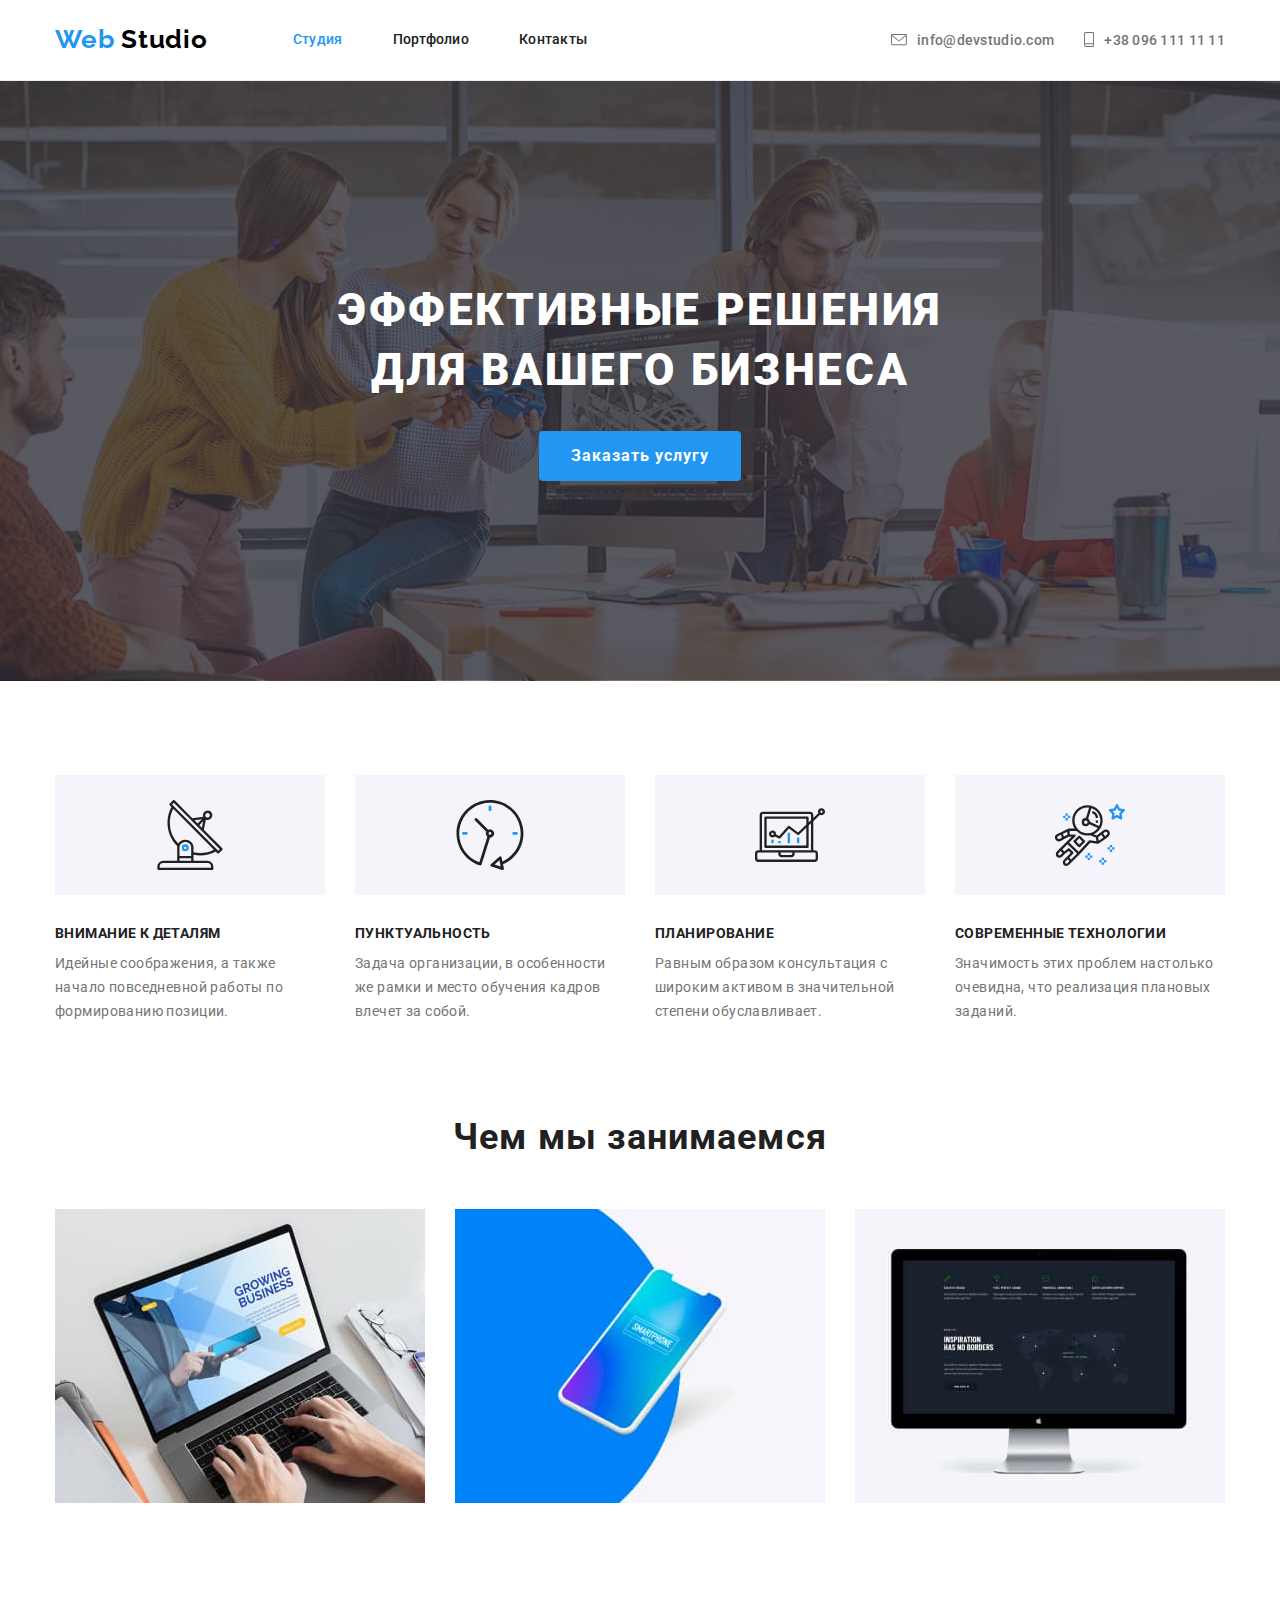
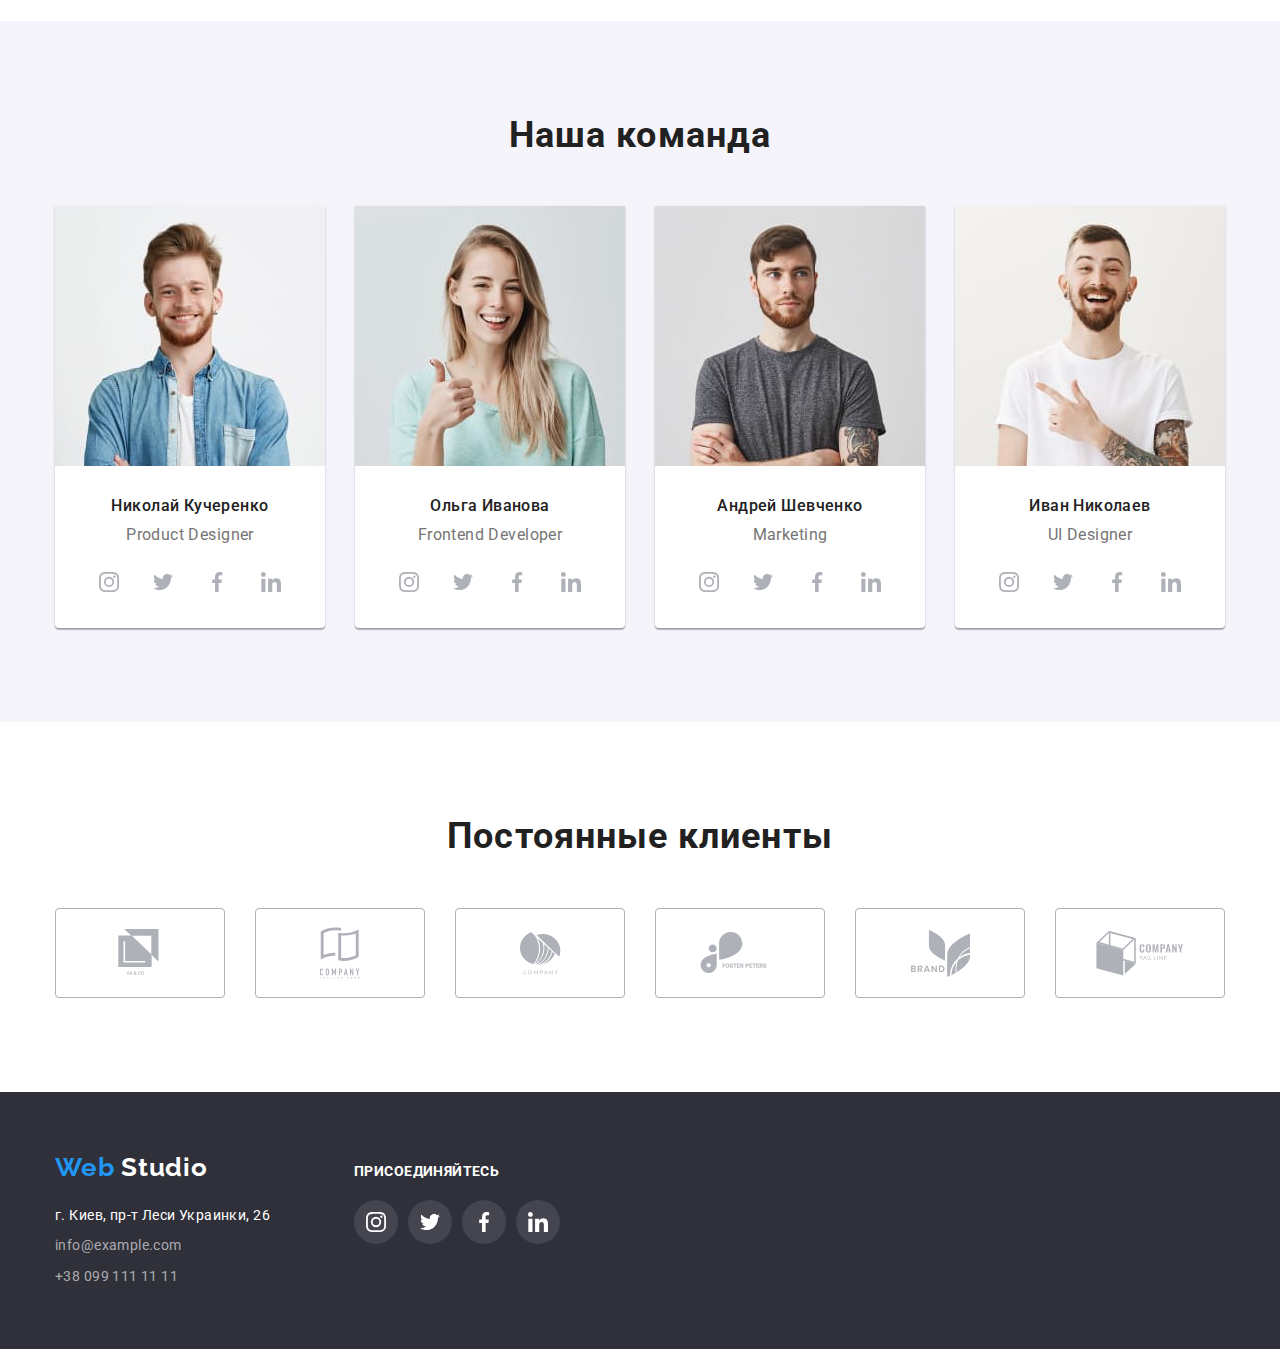
==== index.html @ 5c7bdcd7 "update files" ====
<!DOCTYPE html>
<html lang="ru">
  <head>
    <meta charset="UTF-8" />
    <meta name="viewport" content="width=device-width, initial-scale=1.0" />
    <title>Web Studio</title>
    <link
      href="https://fonts.googleapis.com/css2?family=Raleway:wght@700&family=Roboto:wght@400;500;700&display=swap"
      rel="stylesheet"
    />
    <link
      rel="stylesheet"
      href="https://cdnjs.cloudflare.com/ajax/libs/modern-normalize/0.6.0/modern-normalize.min.css"
    />
    <link rel="stylesheet" href="./css/styles.css" />
  </head>
  <body>
    <!-- Header -->

    <header class="page-header">
      <div class="container main-nav">
        <nav class="main-nav">
          <a href="./index.html" lang="en" class="logo"
            >Web <span class="primary-color">Studio</span></a
          >
          <ul class="site-nav list">
            <li class="item">
              <a href="./index.html" class="link current">Студия</a>
            </li>
            <li class="item">
              <a href="./portfolio.html" class="link">Портфолио</a>
            </li>
            <li class="item"><a href="" class="link">Контакты</a></li>
          </ul>
        </nav>

        <!-- Auth-nav -->

        <ul class="auth-nav list">
          <li class="item">
            <a class="link" href="mailto:info@devstudio.com" lang="en"
              ><span>
                <svg class="link-icon" width="16" height="12">
                  <use
                    href="./images/sprite.svg#header_email"
                  ></use></svg></span
              >info@devstudio.com</a
            >
          </li>
          <li class="item">
            <a class="link" href="tel:+380961111111"
              ><span>
                <svg class="link-icon" width="10" height="15">
                  <use href="./images/sprite.svg#header_tel"></use></svg></span
              >+38 096 111 11 11</a
            >
          </li>
        </ul>
      </div>
    </header>

    <main class="page-main">
      <!-- Hero -->

      <section class="section-hero">
        <div class="container-hero">
          <h1 class="hero-title">
            Эффективные решения<br />для вашего бизнеса
          </h1>
          <button class="button primary">Заказать услугу</button>
        </div>
      </section>

      <!-- Feature -->

      <section class="section">
        <div class="container">
          <h2 class="visually-hidden">Особенности</h2>
          <ul class="feature-list list">
            <li class="item">
              <div class="icon-wrap">
                <svg class="icon" width="70" height="70">
                  <use href="./images/sprite.svg#feature_antenna"></use>
                </svg>
              </div>
              <h3 class="title">Внимание к деталям</h3>
              <p class="text">
                Идейные соображения, а также начало повседневной работы по
                формированию позиции.
              </p>
            </li>
            <li class="item">
              <div class="icon-wrap">
                <svg class="icon" width="70" height="70">
                  <use href="./images/sprite.svg#feature_clock"></use>
                </svg>
              </div>
              <h3 class="title">Пунктуальность</h3>
              <p class="text">
                Задача организации, в особенности же рамки и место обучения
                кадров влечет за собой.
              </p>
            </li>
            <li class="item">
              <div class="icon-wrap">
                <svg class="icon" width="70" height="70">
                  <use href="./images/sprite.svg#feature_diagram"></use>
                </svg>
              </div>
              <h3 class="title">Планирование</h3>
              <p class="text">
                Равным образом консультация с широким активом в значительной
                степени обуславливает.
              </p>
            </li>
            <li class="item">
              <div class="icon-wrap">
                <svg class="icon" width="70" height="70">
                  <use href="./images/sprite.svg#feature_astronaut"></use>
                </svg>
              </div>
              <h3 class="title">Современные технологии</h3>
              <p class="text">
                Значимость этих проблем настолько очевидна, что реализация
                плановых заданий.
              </p>
            </li>
          </ul>
        </div>
      </section>

      <!-- Exemples -->

      <section class="section padding-top-none">
        <div class="container">
          <h2 class="section-title">Чем мы занимаемся</h2>
          <ul class="exemples-list list">
            <li class="item">
              <img
                src="./images/index/img-exemples_01.jpg"
                alt="десктоп"
                width="370"
                height="294"
              />
              <b class="title">Десктопные приложения</b>
            </li>
            <li class="item">
              <img
                src="./images/index/img-exemples_02.jpg"
                alt="мобильный"
                width="370"
                height="294"
              />
              <b class="title">Мобильные приложения</b>
            </li>
            <li class="item">
              <img
                src="./images/index/img-exemples_03.jpg"
                alt="компьютер"
                width="370"
                height="294"
              />
              <b class="title">Дизайнерские решения</b>
            </li>
          </ul>
        </div>
      </section>

      <!-- Team -->

      <section class="section">
        <div class="container">
          <h2 class="section-title">Наша команда</h2>
          <ul class="team-list list">
            <li class="item">
              <img
                class="team-photo"
                src="./images/index/photo-team_product-designer.jpg"
                alt="продукт дизайнер"
                width="270"
                height="260"
              />
              <h3 class="title">Николай Кучеренко</h3>
              <p lang="en" class="text">Product Designer</p>
              <ul class="team-social list">
                <li class="item">
                  <a class="button" href="" aria-label="иконка инстаграм">
                    <svg class="button-icon" wigth="20" height="20">
                      <use href="./images/sprite.svg#team_instagram"></use>
                    </svg>
                  </a>
                </li>
                <li class="item">
                  <a class="button" href="" aria-label="иконка твиттер"
                    ><svg class="button-icon" wigth="20" height="20">
                      <use href="./images/sprite.svg#team_twitter"></use>
                    </svg>
                  </a>
                </li>
                <li class="item">
                  <a class="button" href="" aria-label="иконка фейсбук"
                    ><svg class="button-icon" wigth="20" height="20">
                      <use href="./images/sprite.svg#team_facebook"></use>
                    </svg>
                  </a>
                </li>
                <li class="item">
                  <a class="button" href="" aria-label="иконка линкедин"
                    ><svg class="button-icon" wigth="20" height="20">
                      <use href="./images/sprite.svg#team_linkedin"></use>
                    </svg>
                  </a>
                </li>
              </ul>
            </li>
            <li class="item">
              <img
                class="team-photo"
                src="./images/index/photo-team_frontend-dev.jpg"
                alt="фронтэнд разработчик"
                width="270"
                height="260"
              />
              <h3 class="title">Ольга Иванова</h3>
              <p lang="en" class="text">Frontend Developer</p>
              <ul class="team-social list">
                <li class="item">
                  <a class="button" href="" aria-label="иконка инстаграм">
                    <svg class="button-icon" wigth="20" height="20">
                      <use href="./images/sprite.svg#team_instagram"></use>
                    </svg>
                  </a>
                </li>
                <li class="item">
                  <a class="button" href="" aria-label="иконка твиттер"
                    ><svg class="button-icon" wigth="20" height="20">
                      <use href="./images/sprite.svg#team_twitter"></use>
                    </svg>
                  </a>
                </li>
                <li class="item">
                  <a class="button" href="" aria-label="иконка фейсбук"
                    ><svg class="button-icon" wigth="20" height="20">
                      <use href="./images/sprite.svg#team_facebook"></use>
                    </svg>
                  </a>
                </li>
                <li class="item">
                  <a class="button" href="" aria-label="иконка линкедин"
                    ><svg class="button-icon" wigth="20" height="20">
                      <use href="./images/sprite.svg#team_linkedin"></use>
                    </svg>
                  </a>
                </li>
              </ul>
            </li>
            <li class="item">
              <img
                class="team-photo"
                src="./images/index/photo-team_marketing.jpg"
                alt="маркетолог"
                width="270"
                height="260"
              />
              <h3 class="title">Андрей Шевченко</h3>
              <p lang="en" class="text">Marketing</p>
              <ul class="team-social list">
                <li class="item">
                  <a class="button" href="" aria-label="иконка инстаграм">
                    <svg class="button-icon" wigth="20" height="20">
                      <use href="./images/sprite.svg#team_instagram"></use>
                    </svg>
                  </a>
                </li>
                <li class="item">
                  <a class="button" href="" aria-label="иконка твиттер"
                    ><svg class="button-icon" wigth="20" height="20">
                      <use href="./images/sprite.svg#team_twitter"></use>
                    </svg>
                  </a>
                </li>
                <li class="item">
                  <a class="button" href="" aria-label="иконка фейсбук"
                    ><svg class="button-icon" wigth="20" height="20">
                      <use href="./images/sprite.svg#team_facebook"></use>
                    </svg>
                  </a>
                </li>
                <li class="item">
                  <a class="button" href="" aria-label="иконка линкедин"
                    ><svg class="button-icon" wigth="20" height="20">
                      <use href="./images/sprite.svg#team_linkedin"></use>
                    </svg>
                  </a>
                </li>
              </ul>
            </li>
            <li class="item">
              <img
                class="team-photo"
                src="./images/index/photo-team_ui-designer.jpg"
                alt="юи дизайнер"
                width="270"
                height="260"
              />
              <h3 class="title">Иван Николаев</h3>
              <p lang="en" class="text">UI Designer</p>
              <ul class="team-social list">
                <li class="item">
                  <a class="button" href="" aria-label="иконка инстаграм">
                    <svg class="button-icon" wigth="20" height="20">
                      <use href="./images/sprite.svg#team_instagram"></use>
                    </svg>
                  </a>
                </li>
                <li class="item">
                  <a class="button" href="" aria-label="иконка твиттер"
                    ><svg class="button-icon" wigth="20" height="20">
                      <use href="./images/sprite.svg#team_twitter"></use>
                    </svg>
                  </a>
                </li>
                <li class="item">
                  <a class="button" href="" aria-label="иконка фейсбук"
                    ><svg class="button-icon" wigth="20" height="20">
                      <use href="./images/sprite.svg#team_facebook"></use>
                    </svg>
                  </a>
                </li>
                <li class="item">
                  <a class="button" href="" aria-label="иконка линкедин"
                    ><svg class="button-icon" wigth="20" height="20">
                      <use href="./images/sprite.svg#team_linkedin"></use>
                    </svg>
                  </a>
                </li>
              </ul>
            </li>
          </ul>
        </div>
      </section>

      <!-- Clients -->

      <section class="section">
        <div class="container">
          <h2 class="section-title">Постоянные клиенты</h2>
          <ul class="clients-list list">
            <li class="item">
              <a class="button" href="">
                <svg class="button-icon" width="45" height="49">
                  <use href="./images/sprite.svg#logo-client_01"></use>
                </svg>
              </a>
            </li>
            <li class="item">
              <a class="button" href=""
                ><svg class="button-icon" width="40" height="52">
                  <use href="./images/sprite.svg#logo-client_02"></use>
                </svg>
              </a>
            </li>
            <li class="item">
              <a class="button" href=""
                ><svg class="button-icon" width="41" height="43">
                  <use href="./images/sprite.svg#logo-client_03"></use>
                </svg>
              </a>
            </li>
            <li class="item">
              <a class="button" href=""
                ><svg class="button-icon" width="80" height="42">
                  <use href="./images/sprite.svg#logo-client_04"></use>
                </svg>
              </a>
            </li>
            <li class="item">
              <a class="button" href=""
                ><svg class="button-icon" width="59" height="47">
                  <use href="./images/sprite.svg#logo-client_05"></use>
                </svg>
              </a>
            </li>
            <li class="item">
              <a class="button" href=""
                ><svg class="button-icon" width="88" height="45">
                  <use href="./images/sprite.svg#logo-client_06"></use>
                </svg>
              </a>
            </li>
          </ul>
        </div>
      </section>
    </main>

    <!-- Footer -->

    <footer class="page-footer">
      <div class="container">
        <div class="contacts">
          <a href="./index.html" lang="en" class="logo"
            >Web <span class="secondary-color">Studio</span></a
          >
          <address>
            <ul class="footer-list list">
              <li class="item">
                <a class="link" href="https://goo.gl/maps/2AdMaQLh5SNtWvxw7">
                  <span class="google-map">
                    г. Киев, пр-т Леси Украинки, 26</span
                  >
                </a>
              </li>
              <li class="item">
                <a class="link" href="mailto:info@example.com">
                  <span class="contacts-text">info@example.com</span>
                </a>
              </li>
              <li class="item">
                <a class="link" href="tel:+380991111111">
                  <span class="contacts-text">+38 099 111 11 11</span>
                </a>
              </li>
            </ul>
          </address>
        </div>

        <div class="join-wrap">
          <b class="sub-title">Присоединяйтесь</b>
          <ul class="join-set list">
            <li class="item">
              <a class="button" href="" aria-label="инстаграм">
                <svg class="button-icon" width="20" height="20">
                  <use href="./images/sprite.svg#footer_instagram"></use>
                </svg>
              </a>
            </li>
            <li class="item">
              <a class="button" href="" aria-label="твиттер">
                <svg class="button-icon" width="20" height="20">
                  <use href="./images/sprite.svg#footer_twitter"></use>
                </svg>
              </a>
            </li>
            <li class="item">
              <a class="button" href="" aria-label="фейсбук">
                <svg class="button-icon" width="20" height="20">
                  <use href="./images/sprite.svg#footer_facebook"></use>
                </svg>
              </a>
            </li>
            <li class="item">
              <a class="button" href="" aria-label="линкедин">
                <svg class="button-icon" width="20" height="20">
                  <use href="./images/sprite.svg#footer_linkedin"></use>
                </svg>
              </a>
            </li>
          </ul>
        </div>
      </div>
    </footer>
  </body>
</html>
---- css/styles.css ----
/* roboto-900 - latin_cyrillic */
@font-face {
  font-family: "Roboto";
  font-style: normal;
  font-weight: 900;
  font-display: swap;
  src: local("Roboto Black"), local("Roboto-Black"),
    url("../fonts/roboto-v20-latin_cyrillic-900.woff2") format("woff2"),
    /* Chrome 26+, Opera 23+, Firefox 39+ */
      url("../fonts/roboto-v20-latin_cyrillic-900.woff") format("woff"); /* Chrome 6+, Firefox 3.6+, IE 9+, Safari 5.1+ */
}

html {
  box-sizing: border-box;
}

*,
*::before,
*::after {
  box-sizing: inherit;
}

:root {
  --primary-font: "Roboto", sans-serif;
  --secondery-font: "Raleway", sans-serif;
  --primary-text-color: #757575;
  --secondary-text-color: #212121;
  --accent-color: #2196f3;
  --primary-white-color: #ffffff;
  --secondary-white-color: #f5f4fa;
}

/* logo #2196F3 #000000 */
/* цвет основного текста #757575 */
/* Вторичный цвет текста #212121 */
/* Акцент #2196F3 */
/* Должности rgba(255, 255, 255, 0.6) */

body {
  font-family: var(--primary-font);
  font-style: normal;
  font-weight: 400;
  font-size: 14px;
  line-height: 1.72;
  letter-spacing: 0.03em;
  color: var(--primary-text-color);
  background-color: #ffffff;
}

.visually-hidden {
  position: absolute;
  width: 1px;
  height: 1px;
  margin: -1px;
  border: 0;
  padding: 0;
  clip: rect(0 0 0 0);
  overflow: hidden;
}

.container {
  padding-left: 15px;
  padding-right: 15px;
  margin-left: auto;
  margin-right: auto;
  width: 1200px;
}

/* Section  */

.section {
  padding-top: 94px;
  padding-bottom: 94px;
}

.padding-top-none {
  padding-top: 0;
}

.section-title {
  margin-top: 0;
  margin-bottom: 50px;
  font-size: 36px;
  line-height: 1.16;
  letter-spacing: 0.03em;
  text-align: center;
  color: var(--secondary-text-color);
}

.list {
  padding: 0;
  margin: 0;
  list-style: none;
}

img {
  display: block;
  min-width: 100%;
  height: auto;
}

/* Button */

.button {
  cursor: pointer;
  padding: 0;
  border: none;
}

.button.primary {
  color: var(--primary-white-color);
  background-color: var(--accent-color);
}

.button.filter {
  display: block;
  padding-top: 6px;
  padding-right: 22px;
  padding-bottom: 6px;
  padding-left: 22px;

  font-weight: 500;
  font-size: 16px;
  line-height: 1.625;
  letter-spacing: 0.03em;
  border: 0;
  border-radius: 4px;
  color: var(--secondary-text-color);
  background-color: var(--secondary-white-color);
}

.button.filter:hover,
.button.filter:focus {
  color: var(--primary-white-color);
  background-color: var(--accent-color);
  box-shadow: 0px 2px 2px rgba(0, 0, 0, 0.12), 0px 1px 2px rgba(0, 0, 0, 0.08),
    0px 3px 1px rgba(0, 0, 0, 0.1);
}

/* Header */

.page-header {
  border-bottom: 1px solid #ececec;
}

/* Main nav */

.container.main-nav {
  display: flex;
  align-items: center;
}

/* Main nav */

.main-nav {
  display: flex;
  align-items: center;
}

/* Logo */
.logo {
  font-family: var(--secondery-font);
  color: var(--accent-color);
  font-weight: bold;
  font-size: 26px;
  line-height: 1.2;
  letter-spacing: 0.03em;
  text-decoration: none;
}

.logo .primary-color {
  color: #000000;
}

/* Site nav */

.site-nav {
  display: flex;
  margin-left: 85px;
}

.site-nav .item:not(:last-child) {
  margin-right: 50px;
}

.site-nav .link {
  display: block;
  padding-top: 32px;
  padding-bottom: 32px;

  color: var(--secondary-text-color);
  font-weight: 500;
  font-size: 14px;
  line-height: 1.14;
  letter-spacing: 0.02em;
  text-decoration: none;
}

.site-nav .link:hover,
.site-nav .link:focus {
  color: var(--accent-color);
}

.site-nav .link.current {
  color: var(--accent-color);
}

/* Auth-nav */

.auth-nav {
  display: flex;
  margin-left: auto;
}

.auth-nav .item + .item {
  margin-left: 30px;
}

.auth-nav .link {
  display: flex;
  align-items: center;
  font-weight: 500;
  font-size: 14px;
  line-height: 1.143;
  letter-spacing: 0.02em;
  color: var(--primary-text-color);
  text-decoration: none;
}

.auth-nav .link:hover,
.auth-nav .link:focus {
  color: var(--accent-color);
  --color4: var(--accent-color);
}

.auth-nav .link-icon {
  display: block;
  margin-right: 10px;
}

.auth-nav .item:nth-child(1) .link-icon {
  width: 16px;
  height: 12px;
}

/* Page main */

.page-main > .section:nth-last-child(2) {
  background-color: var(--secondary-white-color);
}

/* Hero */

.section-hero {
  text-align: center;
  background-color: var(--primary-text-color);
}

.container-hero {
  padding-top: 200px;
  padding-bottom: 200px;
  margin-left: auto;
  margin-right: auto;
  max-width: 1600px;
  background-image: linear-gradient(
      to right,
      rgba(47, 48, 58, 0.8),
      rgba(47, 48, 58, 0.8)
    ),
    url("../images/index/img-hero-01.jpg");
  background-size: cover;
  background-position: center;
}

.hero-title {
  margin-top: 0;
  margin-bottom: 30px;
  font-weight: 900;
  font-size: 44px;
  line-height: 1.36;
  letter-spacing: 0.06em;
  text-transform: uppercase;
  color: var(--primary-white-color);
}

.container-hero > .button {
  font-weight: 700;
  font-size: 16px;
  line-height: 1.87;
  letter-spacing: 0.06em;
  padding: 10px 32px;
  border: none;
  border-radius: 4px;
}

/* Feature */

.feature-list {
  display: flex;
}

.feature-list .item {
  width: 270px;
}

.feature-list .item:not(:last-child) {
  margin-right: 30px;
}

.feature-list .icon-wrap {
  display: flex;
  justify-content: center;
  align-items: center;
  width: 270px;
  height: 120px;
  margin-bottom: 30px;
  background-color: var(--secondary-white-color);
}

/* .feature-list > .item::before {
  display: block;
  content: "";
  height: 120px;
  margin-bottom: 30px;
  border-radius: 4px;
  background-color: var(--secondary-white-color);
  background-repeat: no-repeat;
  background-position: center;
}

.feature-list > .item:nth-child(1)::before {
  background-image: url("../images/index/icon-feature_antenna.svg");
}

.feature-list > .item:nth-child(2)::before {
  background-image: url("../images/index/icon-feature_clock.svg");
}

.feature-list > .item:nth-child(3)::before {
  background-image: url("../images/index/icon-feature_diagram.svg");
}

.feature-list > .item:nth-child(4)::before {
  background-image: url("../images/index/icon-feature_astronaut.svg");
} */

.feature-list .title {
  margin-top: 0;
  margin-bottom: 10px;
  font-size: 14px;
  line-height: 1.143;
  text-transform: uppercase;
  color: var(--secondary-text-color);
}

.feature-list .text {
  margin-top: 0;
  margin-bottom: 0;
}

/* Exemples */

.exemples-list {
  display: flex;
}

.exemples-list .item:not(:last-child) {
  margin-right: 30px;
}

.exemples-list .title {
  font-weight: 700;
  line-height: 1.14;
  text-align: center;
  text-transform: uppercase;
  color: var(--primary-white-color);
}

/* Team */

.team-list {
  display: flex;
}

.team-list > .item {
  padding-bottom: 24px;
  border-radius: 0 0 4px 4px;
  background-color: #fff;
  box-shadow: 0px 2px 1px rgba(0, 0, 0, 0.2), 0px 1px 1px rgba(0, 0, 0, 0.14),
    0px 1px 3px rgba(0, 0, 0, 0.12);
}
.team-list > .item:not(:last-child) {
  margin-right: 30px;
}

.team-photo {
  margin-bottom: 30px;
}

.team-list .title {
  margin-top: 0;
  margin-bottom: 10px;
  font-weight: 500;
  font-size: 16px;
  line-height: 1.19;
  text-align: center;
  color: var(--secondary-text-color);
}

.team-list .text {
  margin-top: 0;
  margin-bottom: 16px;
  font-size: 16px;
  line-height: 1.19;
  text-align: center;
}

.team-list .team-social {
  display: flex;
  justify-content: center;
}

.team-social > .item:not(:last-child) {
  margin-right: 10px;
}

.team-social .button {
  display: flex;
  justify-content: center;
  align-items: center;
  width: 44px;
  height: 44px;
  border-radius: 50%;
}

.team-social .button:hover,
.team-social .button:focus {
  background-color: var(--accent-color);
}

.team-social .button:hover,
.team-social .button:focus {
  --color5: var(--primary-white-color);
}

/* Clients */

.clients-list {
  display: flex;
}

.clients-list .item:not(:last-child) {
  margin-right: 30px;
}

.clients-list .button {
  display: flex;
  justify-content: center;
  align-items: center;
  width: 170px;
  height: 90px;
  border: 1px solid #afb1b8;
  border-radius: 4px;
}

.clients-list .button:hover,
.clients-list .button:focus {
  --color5: var(--accent-color);
  border-color: var(--accent-color);
}

/* Footer */

.page-footer {
  padding-top: 60px;
  padding-bottom: 60px;
  background-color: #2f303a;
}

.page-footer .container {
  display: flex;
  align-items: baseline;
}

.page-footer .contacts {
  margin-right: 84px;
}

.page-footer .logo {
  display: block;
  margin-bottom: 20px;
  line-height: 1.19;
  letter-spacing: 0.03em;
}

.logo .secondary-color {
  color: var(--primary-white-color);
}

.footer-list .item:not(:last-child) {
  margin-bottom: 7px;
}

.footer-list .link {
  text-decoration: none;
}

.footer-list .google-map {
  font-family: Roboto;
  font-style: normal;
  font-weight: normal;
  font-size: 14px;
  line-height: 1.71px;
  letter-spacing: 0.03em;
  color: var(--primary-white-color);
}

.footer-list .contacts-text {
  display: block;
  font-family: Roboto;
  font-style: normal;
  font-weight: normal;
  font-size: 14px;
  line-height: 1.71;
  letter-spacing: 0.03em;
  color: rgba(255, 255, 255, 0.6);
}

.join-wrap .sub-title {
  display: block;
  margin-bottom: 20px;
  font-size: 14px;
  line-height: 1.14;
  font-weight: 700;
  color: var(--primary-white-color);
  text-transform: uppercase;
}

.join-set {
  display: flex;
}

.join-set > .item:not(:last-child) {
  margin-right: 10px;
}

.join-set .button {
  display: flex;
  justify-content: center;
  align-items: center;
  width: 44px;
  height: 44px;
  border-radius: 50%;
  background-color: rgba(255, 255, 255, 0.1);
  background-repeat: no-repeat;
}

.join-set .button:hover,
.join-set .button:focus {
  background-color: var(--accent-color);
}

/* Filter */

.filter-list {
  display: flex;
  justify-content: center;
  margin-bottom: 50px;
}

.filter-list > .item + .item {
  margin-left: 8px;
}

/* Portfolio */

.portfolio-list {
  display: flex;
  flex-wrap: wrap;
}

.portfolio-list > .item {
  width: calc((100% - 60px) / 3);
  margin-right: 30px;
  margin-bottom: 30px;
  border: 1px solid #eeeeee;
  font-size: 0;
}

.portfolio-list > .item:hover,
.portfolio-list > .item:focus {
  box-shadow: 1px 4px 6px rgba(0, 0, 0, 0.16), 0px 4px 4px rgba(0, 0, 0, 0.06),
    0px 1px 1px rgba(0, 0, 0, 0.12);
}

.portfolio-list > .item:nth-child(3n) {
  margin-right: 0;
}

.portfolio-list > .item:nth-last-child(-n + 3) {
  margin-bottom: 0;
}

.portfolio-list .image {
  margin-top: -1px;
  margin-left: -1px;
  margin-bottom: 20px;
}

.portfolio-list .text-wrapper {
  padding-left: 24px;
  padding-right: 24px;
  margin-bottom: 20px;
}

.portfolio-list .title {
  margin-top: 0;
  margin-bottom: 4px;
  font-size: 18px;
  line-height: 2;
  letter-spacing: 0.06em;
  color: var(--secondary-text-color);
}

.portfolio-list .link {
  text-decoration: none;
}

.portfolio-list .text {
  margin-top: 0;
  margin-bottom: 0;
  font-size: 16px;
  line-height: 1.87;
  color: var(--primary-text-color);
}

.portfolio-list .hover-text {
  margin-top: 0;
  margin-bottom: 0;
  font-size: 18px;
  line-height: 1.56;
  color: var(--primary-white-color);
}
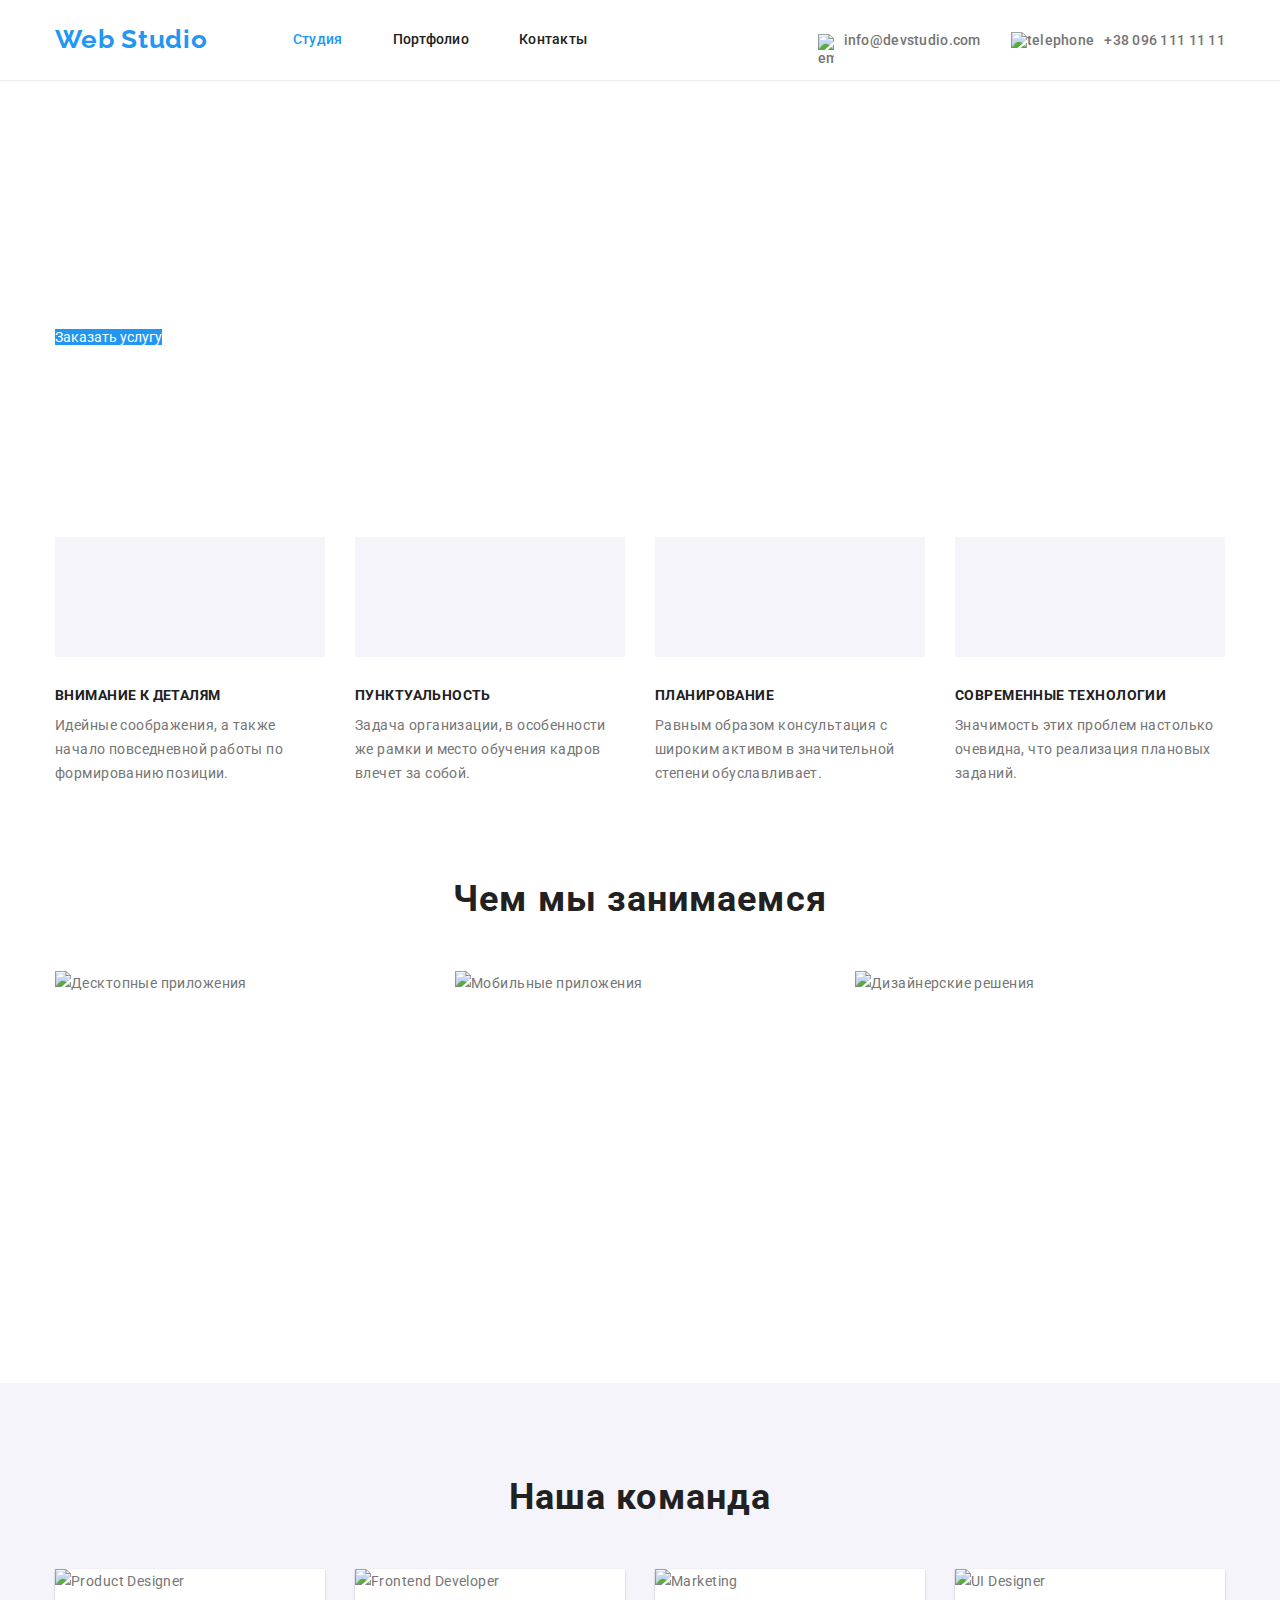
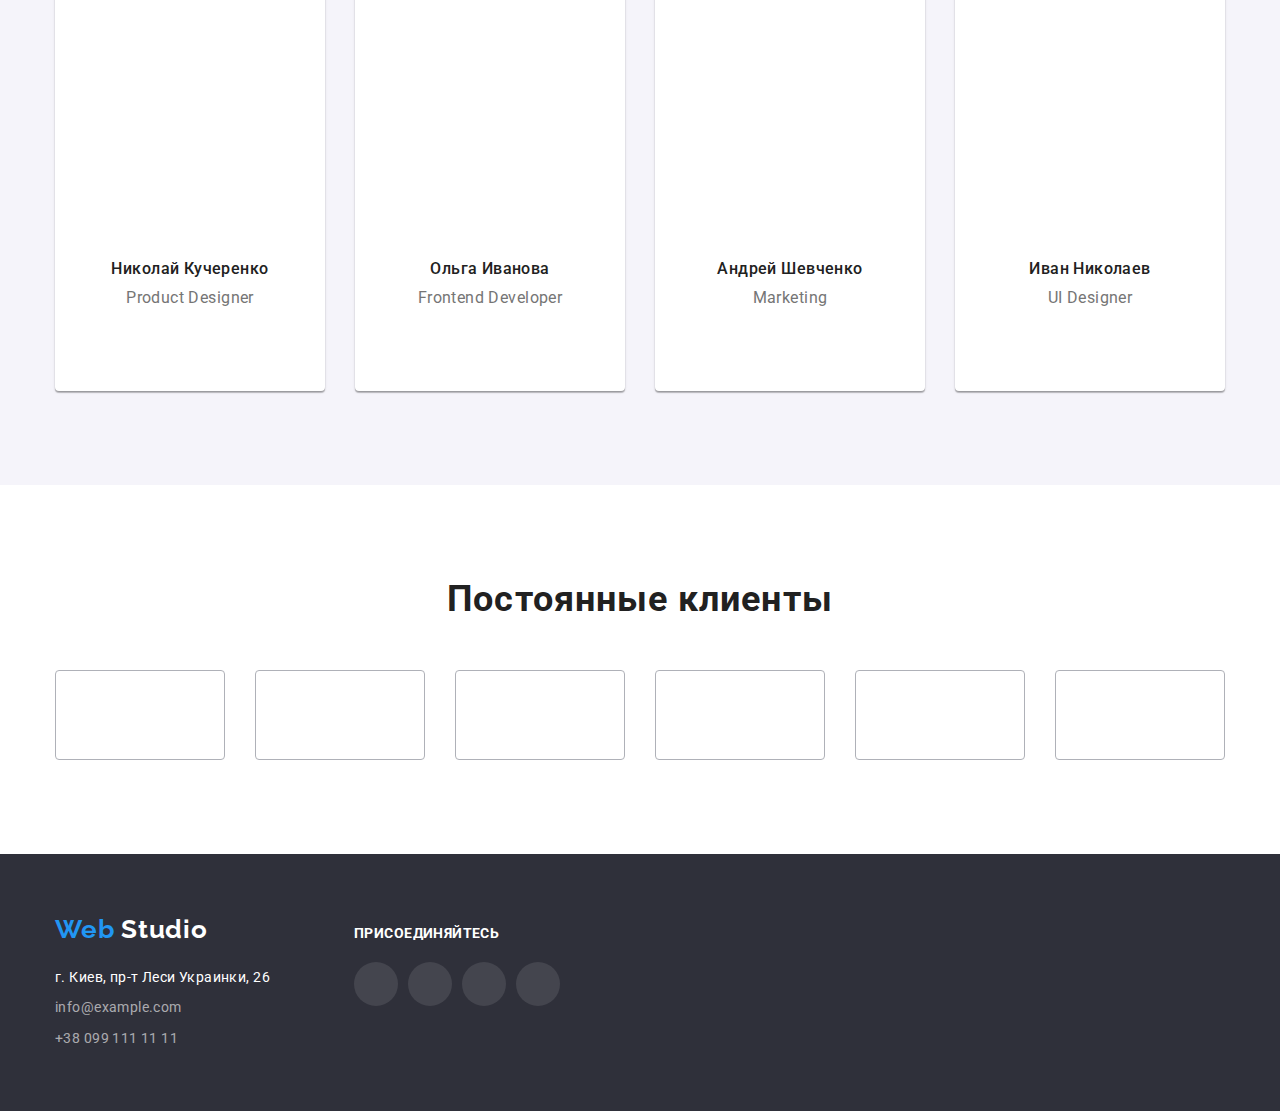
==== commit 6bea1101: "index.html, images names" ====
--- a/index.html
+++ b/index.html
@@ -3,7 +3,7 @@
   <head>
     <meta charset="UTF-8" />
     <meta name="viewport" content="width=device-width, initial-scale=1.0" />
-    <title>Web Studio</title>
+    <title>Web Studio 1.4</title>
     <link
       href="https://fonts.googleapis.com/css2?family=Raleway:wght@700&family=Roboto:wght@400;500;700&display=swap"
       rel="stylesheet"
@@ -15,72 +15,114 @@
     <link rel="stylesheet" href="./css/styles.css" />
   </head>
   <body>
-    <!-- Header -->
-
+    <!-- header-->
     <header class="page-header">
       <div class="container main-nav">
         <nav class="main-nav">
-          <a href="./index.html" lang="en" class="logo"
-            >Web <span class="primary-color">Studio</span></a
+          <!-- header-logo -->
+          <a
+            href="./index.html"
+            rel="noreferrer noopener"
+            lang="en"
+            class="logo"
           >
+            Web
+            <span class="color-primary">Studio</span>
+          </a>
+          <!-- nav-menu -->
           <ul class="site-nav list">
             <li class="item">
-              <a href="./index.html" class="link current">Студия</a>
-            </li>
-            <li class="item">
-              <a href="./portfolio.html" class="link">Портфолио</a>
-            </li>
-            <li class="item"><a href="" class="link">Контакты</a></li>
+              <a
+                href="./index.html"
+                rel="noreferrer noopener"
+                target="_blank"
+                class="link current"
+              >
+                Студия
+              </a>
+            </li>
+            <li class="item">
+              <a
+                href="./portfolio.html"
+                rel="noreferrer noopener"
+                target="_blank"
+                class="link"
+              >
+                Портфолио
+              </a>
+            </li>
+            <li class="item">
+              <a href="" rel="noreferrer noopener" target="_blank" class="link">
+                Контакты
+              </a>
+            </li>
           </ul>
         </nav>
-
-        <!-- Auth-nav -->
-
         <ul class="auth-nav list">
           <li class="item">
-            <a class="link" href="mailto:info@devstudio.com" lang="en"
-              ><span>
-                <svg class="link-icon" width="16" height="12">
-                  <use
-                    href="./images/sprite.svg#header_email"
-                  ></use></svg></span
-              >info@devstudio.com</a
+            <a
+              href="mailto:info@devstudio.com"
+              rel="noreferrer noopener"
+              target="_blank"
+              lang="en"
+              class="link"
             >
+              <span class="link-icon">
+                <img
+                  src="./images/header/header-contacts/email.svg"
+                  title="email"
+                  alt="email"
+                />
+              </span>
+              info@devstudio.com
+            </a>
           </li>
           <li class="item">
-            <a class="link" href="tel:+380961111111"
-              ><span>
-                <svg class="link-icon" width="10" height="15">
-                  <use href="./images/sprite.svg#header_tel"></use></svg></span
-              >+38 096 111 11 11</a
+            <a
+              href="tel:+380961111111"
+              rel="noreferrer noopener"
+              target="_blank"
+              class="link"
             >
+              <span class="link-icon">
+                <img
+                  src="./images/header/header-contacts/telephone.svg"
+                  alt="telephone"
+                />
+              </span>
+              +38 096 111 11 11
+            </a>
           </li>
         </ul>
       </div>
     </header>
-
+    <!-- sections-main -->
     <main class="page-main">
-      <!-- Hero -->
-
-      <section class="section-hero">
-        <div class="container-hero">
+      <!-- section-hero -->
+      <section class="section hero">
+        <div class="container">
           <h1 class="hero-title">
-            Эффективные решения<br />для вашего бизнеса
+            Эффективные решения
+            <br />
+            для вашего бизнеса
           </h1>
+          <!-- button-order -->
           <button class="button primary">Заказать услугу</button>
         </div>
       </section>
-
-      <!-- Feature -->
-
+      <!-- section-advantages -->
       <section class="section">
         <div class="container">
-          <h2 class="visually-hidden">Особенности</h2>
+          <h2 hidden>Наши преимущества</h2>
           <ul class="feature-list list">
             <li class="item">
               <div class="icon-wrap">
                 <svg class="icon" width="70" height="70">
-                  <use href="./images/sprite.svg#feature_antenna"></use>
+                  <use
+                    href="./images/sprite.svg#antenna-symbolising-attention-to-detail"
+                    title="Внимание к деталям"
+                    alt="Внимание к деталям"
+                  ></use>
                 </svg>
               </div>
               <h3 class="title">Внимание к деталям</h3>
@@ -92,7 +134,11 @@
             <li class="item">
               <div class="icon-wrap">
                 <svg class="icon" width="70" height="70">
-                  <use href="./images/sprite.svg#feature_clock"></use>
+                  <use
+                    href="./images/sprite.svg#clock-symbolising-punctuality"
+                    title="Пунктуальность"
+                    alt="Пунктуальность"
+                  ></use>
                 </svg>
               </div>
               <h3 class="title">Пунктуальность</h3>
@@ -104,7 +150,11 @@
             <li class="item">
               <div class="icon-wrap">
                 <svg class="icon" width="70" height="70">
-                  <use href="./images/sprite.svg#feature_diagram"></use>
+                  <use
+                    href="./images/sprite.svg#diagram-symbolising-planning.svg"
+                    title="Планирование"
+                    alt="Планирование"
+                  ></use>
                 </svg>
               </div>
               <h3 class="title">Планирование</h3>
@@ -116,7 +166,11 @@
             <li class="item">
               <div class="icon-wrap">
                 <svg class="icon" width="70" height="70">
-                  <use href="./images/sprite.svg#feature_astronaut"></use>
+                  <use
+                    href="./images/sprite.svg#astronaut-symbolising-modern-technologies"
+                    title="Современные технологии"
+                    alt="Современные технологии"
+                  ></use>
                 </svg>
               </div>
               <h3 class="title">Современные технологии</h3>
@@ -128,9 +182,7 @@
           </ul>
         </div>
       </section>
-
-      <!-- Exemples -->
-
+      <!-- section-activities -->
       <section class="section padding-top-none">
         <div class="container">
           <h2 class="section-title">Чем мы занимаемся</h2>
@@ -138,7 +190,8 @@
             <li class="item">
               <img
                 src="./images/index/img-exemples_01.jpg"
-                alt="десктоп"
+                title="Десктопные приложения"
+                alt="Десктопные приложения"
                 width="370"
                 height="294"
               />
@@ -147,7 +200,8 @@
             <li class="item">
               <img
                 src="./images/index/img-exemples_02.jpg"
-                alt="мобильный"
+                title="Мобильные приложения"
+                alt="Мобильные приложения"
                 width="370"
                 height="294"
               />
@@ -156,7 +210,8 @@
             <li class="item">
               <img
                 src="./images/index/img-exemples_03.jpg"
-                alt="компьютер"
+                title="Дизайнерские решения"
+                alt="Дизайнерские решения"
                 width="370"
                 height="294"
               />
@@ -165,9 +220,7 @@
           </ul>
         </div>
       </section>
-
-      <!-- Team -->
-
+      <!-- section-team -->
       <section class="section">
         <div class="container">
           <h2 class="section-title">Наша команда</h2>
@@ -176,7 +229,9 @@
               <img
                 class="team-photo"
                 src="./images/index/photo-team_product-designer.jpg"
-                alt="продукт дизайнер"
+                lang="en"
+                title="Product Designer"
+                alt="Product Designer"
                 width="270"
                 height="260"
               />
@@ -184,30 +239,73 @@
               <p lang="en" class="text">Product Designer</p>
               <ul class="team-social list">
                 <li class="item">
-                  <a class="button" href="" aria-label="иконка инстаграм">
-                    <svg class="button-icon" wigth="20" height="20">
-                      <use href="./images/sprite.svg#team_instagram"></use>
-                    </svg>
-                  </a>
-                </li>
-                <li class="item">
-                  <a class="button" href="" aria-label="иконка твиттер"
-                    ><svg class="button-icon" wigth="20" height="20">
-                      <use href="./images/sprite.svg#team_twitter"></use>
-                    </svg>
-                  </a>
-                </li>
-                <li class="item">
-                  <a class="button" href="" aria-label="иконка фейсбук"
-                    ><svg class="button-icon" wigth="20" height="20">
-                      <use href="./images/sprite.svg#team_facebook"></use>
-                    </svg>
-                  </a>
-                </li>
-                <li class="item">
-                  <a class="button" href="" aria-label="иконка линкедин"
-                    ><svg class="button-icon" wigth="20" height="20">
-                      <use href="./images/sprite.svg#team_linkedin"></use>
+                  <a
+                    class="button"
+                    href=""
+                    rel="noreferrer noopener"
+                    target="_blank"
+                    aria-label="Instagram"
+                  >
+                    <svg class="button-icon" wigth="20" height="20">
+                      <use
+                        href="./images/sprite.svg#instagram"
+                        lang="en"
+                        title="Instagram"
+                        alt="Instagram"
+                      ></use>
+                    </svg>
+                  </a>
+                </li>
+                <li class="item">
+                  <a
+                    class="button"
+                    href=""
+                    rel="noreferrer noopener"
+                    target="_blank"
+                    aria-label="Twitter"
+                  >
+                    <svg class="button-icon" wigth="20" height="20">
+                      <use
+                        href="./images/sprite.svg#twitter"
+                        lang="en"
+                        title="Twitter"
+                        alt="Twitter"
+                      ></use>
+                    </svg>
+                  </a>
+                </li>
+                <li class="item">
+                  <a
+                    class="button"
+                    href=""
+                    rel="noreferrer noopener"
+                    target="_blank"
+                    aria-label="Facebook"
+                  >
+                    <svg class="button-icon" wigth="20" height="20">
+                      <use
+                        href="./images/sprite.svg#facebook"
+                        lang="en"
+                        title="Facebook"
+                        alt="Facebook"
+                      ></use>
+                    </svg>
+                  </a>
+                </li>
+                <li class="item">
+                  <a
+                    class="button"
+                    rel="noreferrer noopener"
+                    target="_blank"
+                    aria-label="LinkedIn"
+                  >
+                    <svg class="button-icon" wigth="20" height="20">
+                      <use
+                        href="./images/sprite.svg#linkedin"
+                        lang="en"
+                        title="LinkedIn"
+                        alt="LinkedIn"
+                      ></use>
                     </svg>
                   </a>
                 </li>
@@ -217,7 +315,9 @@
               <img
                 class="team-photo"
                 src="./images/index/photo-team_frontend-dev.jpg"
-                alt="фронтэнд разработчик"
+                lang="en"
+                title="Frontend Developer"
+                alt="Frontend Developer"
                 width="270"
                 height="260"
               />
@@ -225,30 +325,74 @@
               <p lang="en" class="text">Frontend Developer</p>
               <ul class="team-social list">
                 <li class="item">
-                  <a class="button" href="" aria-label="иконка инстаграм">
-                    <svg class="button-icon" wigth="20" height="20">
-                      <use href="./images/sprite.svg#team_instagram"></use>
-                    </svg>
-                  </a>
-                </li>
-                <li class="item">
-                  <a class="button" href="" aria-label="иконка твиттер"
-                    ><svg class="button-icon" wigth="20" height="20">
-                      <use href="./images/sprite.svg#team_twitter"></use>
-                    </svg>
-                  </a>
-                </li>
-                <li class="item">
-                  <a class="button" href="" aria-label="иконка фейсбук"
-                    ><svg class="button-icon" wigth="20" height="20">
-                      <use href="./images/sprite.svg#team_facebook"></use>
-                    </svg>
-                  </a>
-                </li>
-                <li class="item">
-                  <a class="button" href="" aria-label="иконка линкедин"
-                    ><svg class="button-icon" wigth="20" height="20">
-                      <use href="./images/sprite.svg#team_linkedin"></use>
+                  <a
+                    class="button"
+                    href=""
+                    rel="noreferrer noopener"
+                    target="_blank"
+                    aria-label="Instagram"
+                  >
+                    <svg class="button-icon" wigth="20" height="20">
+                      <use
+                        href="./images/sprite.svg#instagram"
+                        lang="en"
+                        title="Instagram"
+                        alt="Instagram"
+                      ></use>
+                    </svg>
+                  </a>
+                </li>
+                <li class="item">
+                  <a
+                    class="button"
+                    href=""
+                    rel="noreferrer noopener"
+                    target="_blank"
+                    aria-label="Twitter"
+                  >
+                    <svg class="button-icon" wigth="20" height="20">
+                      <use
+                        href="./images/sprite.svg#twitter"
+                        lang="en"
+                        title="Twitter"
+                        alt="Twitter"
+                      ></use>
+                    </svg>
+                  </a>
+                </li>
+                <li class="item">
+                  <a
+                    class="button"
+                    href=""
+                    rel="noreferrer noopener"
+                    target="_blank"
+                    aria-label="Facebook"
+                  >
+                    <svg class="button-icon" wigth="20" height="20">
+                      <use
+                        href="./images/sprite.svg#facebook"
+                        lang="en"
+                        title="Facebook"
+                        alt="Facebook"
+                      ></use>
+                    </svg>
+                  </a>
+                </li>
+                <li class="item">
+                  <a
+                    class="button"
+                    href=""
+                    rel="noreferrer noopener"
+                    target="_blank"
+                    aria-label="LinkedIn"
+                  >
+                    <svg class="button-icon" wigth="20" height="20">
+                      <use
+                        href="./images/sprite.svg#linkedin"
+                        lang="en"
+                        title="LinkedIn"
+                        alt="LinkedIn"
+                      ></use>
                     </svg>
                   </a>
                 </li>
@@ -258,7 +402,9 @@
               <img
                 class="team-photo"
                 src="./images/index/photo-team_marketing.jpg"
-                alt="маркетолог"
+                lang="en"
+                title="Marketing"
+                alt="Marketing"
                 width="270"
                 height="260"
               />
@@ -266,30 +412,74 @@
               <p lang="en" class="text">Marketing</p>
               <ul class="team-social list">
                 <li class="item">
-                  <a class="button" href="" aria-label="иконка инстаграм">
-                    <svg class="button-icon" wigth="20" height="20">
-                      <use href="./images/sprite.svg#team_instagram"></use>
-                    </svg>
-                  </a>
-                </li>
-                <li class="item">
-                  <a class="button" href="" aria-label="иконка твиттер"
-                    ><svg class="button-icon" wigth="20" height="20">
-                      <use href="./images/sprite.svg#team_twitter"></use>
-                    </svg>
-                  </a>
-                </li>
-                <li class="item">
-                  <a class="button" href="" aria-label="иконка фейсбук"
-                    ><svg class="button-icon" wigth="20" height="20">
-                      <use href="./images/sprite.svg#team_facebook"></use>
-                    </svg>
-                  </a>
-                </li>
-                <li class="item">
-                  <a class="button" href="" aria-label="иконка линкедин"
-                    ><svg class="button-icon" wigth="20" height="20">
-                      <use href="./images/sprite.svg#team_linkedin"></use>
+                  <a
+                    class="button"
+                    href=""
+                    rel="noreferrer noopener"
+                    target="_blank"
+                    aria-label="Instagram"
+                  >
+                    <svg class="button-icon" wigth="20" height="20">
+                      <use
+                        href="./images/sprite.svg#instagram"
+                        lang="en"
+                        title="Instagram"
+                        alt="Instagram"
+                      ></use>
+                    </svg>
+                  </a>
+                </li>
+                <li class="item">
+                  <a
+                    class="button"
+                    href=""
+                    rel="noreferrer noopener"
+                    target="_blank"
+                    aria-label="Twitter"
+                  >
+                    <svg class="button-icon" wigth="20" height="20">
+                      <use
+                        href="./images/sprite.svg#twitter"
+                        lang="en"
+                        title="Twitter"
+                        alt="Twitter"
+                      ></use>
+                    </svg>
+                  </a>
+                </li>
+                <li class="item">
+                  <a
+                    class="button"
+                    href=""
+                    rel="noreferrer noopener"
+                    target="_blank"
+                    aria-label="Facebook"
+                  >
+                    <svg class="button-icon" wigth="20" height="20">
+                      <use
+                        href="./images/sprite.svg#facebook"
+                        lang="en"
+                        title="Facebook"
+                        alt="Facebook"
+                      ></use>
+                    </svg>
+                  </a>
+                </li>
+                <li class="item">
+                  <a
+                    class="button"
+                    href=""
+                    rel="noreferrer noopener"
+                    target="_blank"
+                    aria-label="LinkedIn"
+                  >
+                    <svg class="button-icon" wigth="20" height="20">
+                      <use
+                        href="./images/sprite.svg#linkedin"
+                        lang="en"
+                        title="LinkedIn"
+                        alt="LinkedIn"
+                      ></use>
                     </svg>
                   </a>
                 </li>
@@ -299,7 +489,9 @@
               <img
                 class="team-photo"
                 src="./images/index/photo-team_ui-designer.jpg"
-                alt="юи дизайнер"
+                lang="en"
+                title="UI Designer"
+                alt="UI Designer"
                 width="270"
                 height="260"
               />
@@ -307,30 +499,74 @@
               <p lang="en" class="text">UI Designer</p>
               <ul class="team-social list">
                 <li class="item">
-                  <a class="button" href="" aria-label="иконка инстаграм">
-                    <svg class="button-icon" wigth="20" height="20">
-                      <use href="./images/sprite.svg#team_instagram"></use>
-                    </svg>
-                  </a>
-                </li>
-                <li class="item">
-                  <a class="button" href="" aria-label="иконка твиттер"
-                    ><svg class="button-icon" wigth="20" height="20">
-                      <use href="./images/sprite.svg#team_twitter"></use>
-                    </svg>
-                  </a>
-                </li>
-                <li class="item">
-                  <a class="button" href="" aria-label="иконка фейсбук"
-                    ><svg class="button-icon" wigth="20" height="20">
-                      <use href="./images/sprite.svg#team_facebook"></use>
-                    </svg>
-                  </a>
-                </li>
-                <li class="item">
-                  <a class="button" href="" aria-label="иконка линкедин"
-                    ><svg class="button-icon" wigth="20" height="20">
-                      <use href="./images/sprite.svg#team_linkedin"></use>
+                  <a
+                    class="button"
+                    href=""
+                    rel="noreferrer noopener"
+                    target="_blank"
+                    aria-label="Instagram"
+                  >
+                    <svg class="button-icon" wigth="20" height="20">
+                      <use
+                        href="./images/sprite.svg#instagram"
+                        lang="en"
+                        title="Instagram"
+                        alt="Instagram"
+                      ></use>
+                    </svg>
+                  </a>
+                </li>
+                <li class="item">
+                  <a
+                    class="button"
+                    href=""
+                    rel="noreferrer noopener"
+                    target="_blank"
+                    aria-label="Twitter"
+                  >
+                    <svg class="button-icon" wigth="20" height="20">
+                      <use
+                        href="./images/sprite.svg#twitter"
+                        lang="en"
+                        title="Twitter"
+                        alt="Twitter"
+                      ></use>
+                    </svg>
+                  </a>
+                </li>
+                <li class="item">
+                  <a
+                    class="button"
+                    href=""
+                    rel="noreferrer noopener"
+                    target="_blank"
+                    aria-label="Facebook"
+                  >
+                    <svg class="button-icon" wigth="20" height="20">
+                      <use
+                        href="./images/sprite.svg#facebook"
+                        lang="en"
+                        title="Facebook"
+                        alt="Facebook"
+                      ></use>
+                    </svg>
+                  </a>
+                </li>
+                <li class="item">
+                  <a
+                    class="button"
+                    href=""
+                    rel="noreferrer noopener"
+                    target="_blank"
+                    aria-label="LinkedIn"
+                  >
+                    <svg class="button-icon" wigth="20" height="20">
+                      <use
+                        href="./images/sprite.svg#linkedin"
+                        lang="en"
+                        title="LinkedIn"
+                        alt="LinkedIn"
+                      ></use>
                     </svg>
                   </a>
                 </li>
@@ -339,52 +575,106 @@
           </ul>
         </div>
       </section>
-
-      <!-- Clients -->
-
+      <!-- section-clients -->
       <section class="section">
         <div class="container">
           <h2 class="section-title">Постоянные клиенты</h2>
           <ul class="clients-list list">
             <li class="item">
+              <a
+                class="button"
+                href=""
+                rel="noreferrer noopener"
+                target="_blank"
+              >
+                <svg class="button-icon" width="45" height="49">
+                  <use
+                    href="./images/sprite.svg#ya-&-co"
+                    lang="en"
+                    title="YA & CO"
+                    alt="Логотип компании YA & CO"
+                  ></use>
+                </svg>
+              </a>
+            </li>
+            <li class="item">
+              <a
+                class="button"
+                href=""
+                rel="noreferrer noopener"
+                target="_blank"
+              >
+                <svg class="button-icon" width="40" height="52">
+                  <use
+                    href="./images/sprite.svg#company-tagline-here"
+                    lang="en"
+                    title="COMPANY TAGLINE HERE"
+                    alt="Логотип компании COMPANY TAGLINE HERE"
+                  ></use>
+                </svg>
+              </a>
+            </li>
+            <li class="item">
+              <a
+                class="button"
+                href=""
+                rel="noreferrer noopener"
+                target="_blank"
+              >
+                <svg class="button-icon" width="41" height="43">
+                  <use
+                    href="./images/sprite.svg#company"
+                    lang="en"
+                    lang="en"
+                    title="COMPANY"
+                    alt="Логотип компании COMPANY"
+                  ></use>
+                </svg>
+              </a>
+            </li>
+            <li class="item">
               <a class="button" href="">
-                <svg class="button-icon" width="45" height="49">
-                  <use href="./images/sprite.svg#logo-client_01"></use>
-                </svg>
-              </a>
-            </li>
-            <li class="item">
-              <a class="button" href=""
-                ><svg class="button-icon" width="40" height="52">
-                  <use href="./images/sprite.svg#logo-client_02"></use>
-                </svg>
-              </a>
-            </li>
-            <li class="item">
-              <a class="button" href=""
-                ><svg class="button-icon" width="41" height="43">
-                  <use href="./images/sprite.svg#logo-client_03"></use>
-                </svg>
-              </a>
-            </li>
-            <li class="item">
-              <a class="button" href=""
-                ><svg class="button-icon" width="80" height="42">
-                  <use href="./images/sprite.svg#logo-client_04"></use>
-                </svg>
-              </a>
-            </li>
-            <li class="item">
-              <a class="button" href=""
-                ><svg class="button-icon" width="59" height="47">
-                  <use href="./images/sprite.svg#logo-client_05"></use>
-                </svg>
-              </a>
-            </li>
-            <li class="item">
-              <a class="button" href=""
-                ><svg class="button-icon" width="88" height="45">
-                  <use href="./images/sprite.svg#logo-client_06"></use>
+                <svg class="button-icon" width="80" height="42">
+                  <use
+                    href="./images/sprite.svg#foster-peters"
+                    lang="en"
+                    title="FOSTER PETERS"
+                    alt="Логотип компании FOSTER PETERS"
+                  ></use>
+                </svg>
+              </a>
+            </li>
+            <li class="item">
+              <a
+                class="button"
+                href=""
+                rel="noreferrer noopener"
+                target="_blank"
+              >
+                <svg class="button-icon" width="59" height="47">
+                  <use
+                    href="./images/sprite.svg#brand"
+                    lang="en"
+                    title="BRAND"
+                    alt="Логотип компании BRAND"
+                  ></use>
+                </svg>
+              </a>
+            </li>
+            <li class="item">
+              <a
+                class="button"
+                href=""
+                rel="noreferrer noopener"
+                target="_blank"
+              >
+                <svg class="button-icon" width="88" height="45">
+                  <use
+                    href="./images/sprite.svg#company-tagline-here"
+                    lang="en"
+                    title="COMPANY TAG LINE"
+                    alt="Логотип компании COMPANY TAG LINE"
+                  ></use>
                 </svg>
               </a>
             </li>
@@ -392,31 +682,48 @@
         </div>
       </section>
     </main>
-
-    <!-- Footer -->
-
+    <!-- footer -->
     <footer class="page-footer">
       <div class="container">
         <div class="contacts">
-          <a href="./index.html" lang="en" class="logo"
-            >Web <span class="secondary-color">Studio</span></a
-          >
+          <a href="./index.html" lang="en" class="logo">
+            Web
+            <span class="secondary-color">Studio</span>
+          </a>
           <address>
             <ul class="footer-list list">
               <li class="item">
-                <a class="link" href="https://goo.gl/maps/2AdMaQLh5SNtWvxw7">
+                <a
+                  class="link"
+                  href="https://goo.gl/maps/XH3aAjBBFG7tKDyY9"
+                  rel="noreferrer noopener"
+                  target="_blank"
+                >
                   <span class="google-map">
-                    г. Киев, пр-т Леси Украинки, 26</span
-                  >
+                    г. Киев, пр-т Леси Украинки, 26
+                  </span>
                 </a>
               </li>
               <li class="item">
-                <a class="link" href="mailto:info@example.com">
+                <a
+                  class="link"
+                  href="mailto:info@example.com"
+                  rel="noreferrer noopener"
+                  target="_blank"
+                  lang="en"
+                  class="link"
+                >
                   <span class="contacts-text">info@example.com</span>
                 </a>
               </li>
               <li class="item">
-                <a class="link" href="tel:+380991111111">
+                <a
+                  class="link"
+                  href="tel:+380991111111"
+                  rel="noreferrer noopener"
+                  target="_blank"
+                  class="link"
+                >
                   <span class="contacts-text">+38 099 111 11 11</span>
                 </a>
               </li>
@@ -428,30 +735,74 @@
           <b class="sub-title">Присоединяйтесь</b>
           <ul class="join-set list">
             <li class="item">
-              <a class="button" href="" aria-label="инстаграм">
+              <a
+                class="button"
+                href=""
+                rel="noreferrer noopener"
+                target="_blank"
+                aria-label="Instagram"
+              >
                 <svg class="button-icon" width="20" height="20">
-                  <use href="./images/sprite.svg#footer_instagram"></use>
-                </svg>
-              </a>
-            </li>
-            <li class="item">
-              <a class="button" href="" aria-label="твиттер">
+                  <use
+                    href="./images/sprite.svg#instagram"
+                    lang="en"
+                    title="Instagram"
+                    alt="Instagram"
+                  ></use>
+                </svg>
+              </a>
+            </li>
+            <li class="item">
+              <a
+                class="button"
+                href=""
+                rel="noreferrer noopener"
+                target="_blank"
+                aria-label="Twitter"
+              >
                 <svg class="button-icon" width="20" height="20">
-                  <use href="./images/sprite.svg#footer_twitter"></use>
-                </svg>
-              </a>
-            </li>
-            <li class="item">
-              <a class="button" href="" aria-label="фейсбук">
+                  <use
+                    href="./images/sprite.svg#twitter"
+                    lang="en"
+                    title="Twitter"
+                    alt="Twitter"
+                  ></use>
+                </svg>
+              </a>
+            </li>
+            <li class="item">
+              <a
+                class="button"
+                href=""
+                rel="noreferrer noopener"
+                target="_blank"
+                aria-label="Facebook"
+              >
                 <svg class="button-icon" width="20" height="20">
-                  <use href="./images/sprite.svg#footer_facebook"></use>
-                </svg>
-              </a>
-            </li>
-            <li class="item">
-              <a class="button" href="" aria-label="линкедин">
+                  <use
+                    href="./images/sprite.svg#facebook"
+                    lang="en"
+                    title="Facebook"
+                    alt="Facebook"
+                  ></use>
+                </svg>
+              </a>
+            </li>
+            <li class="item">
+              <a
+                class="button"
+                href=""
+                rel="noreferrer noopener"
+                target="_blank"
+                aria-label="LinkedIn"
+              >
                 <svg class="button-icon" width="20" height="20">
-                  <use href="./images/sprite.svg#footer_linkedin"></use>
+                  <use
+                    href="./images/sprite.svg#linkedin"
+                    lang="en"
+                    title="LinkedIn"
+                    alt="LinkedIn"
+                  ></use>
                 </svg>
               </a>
             </li>
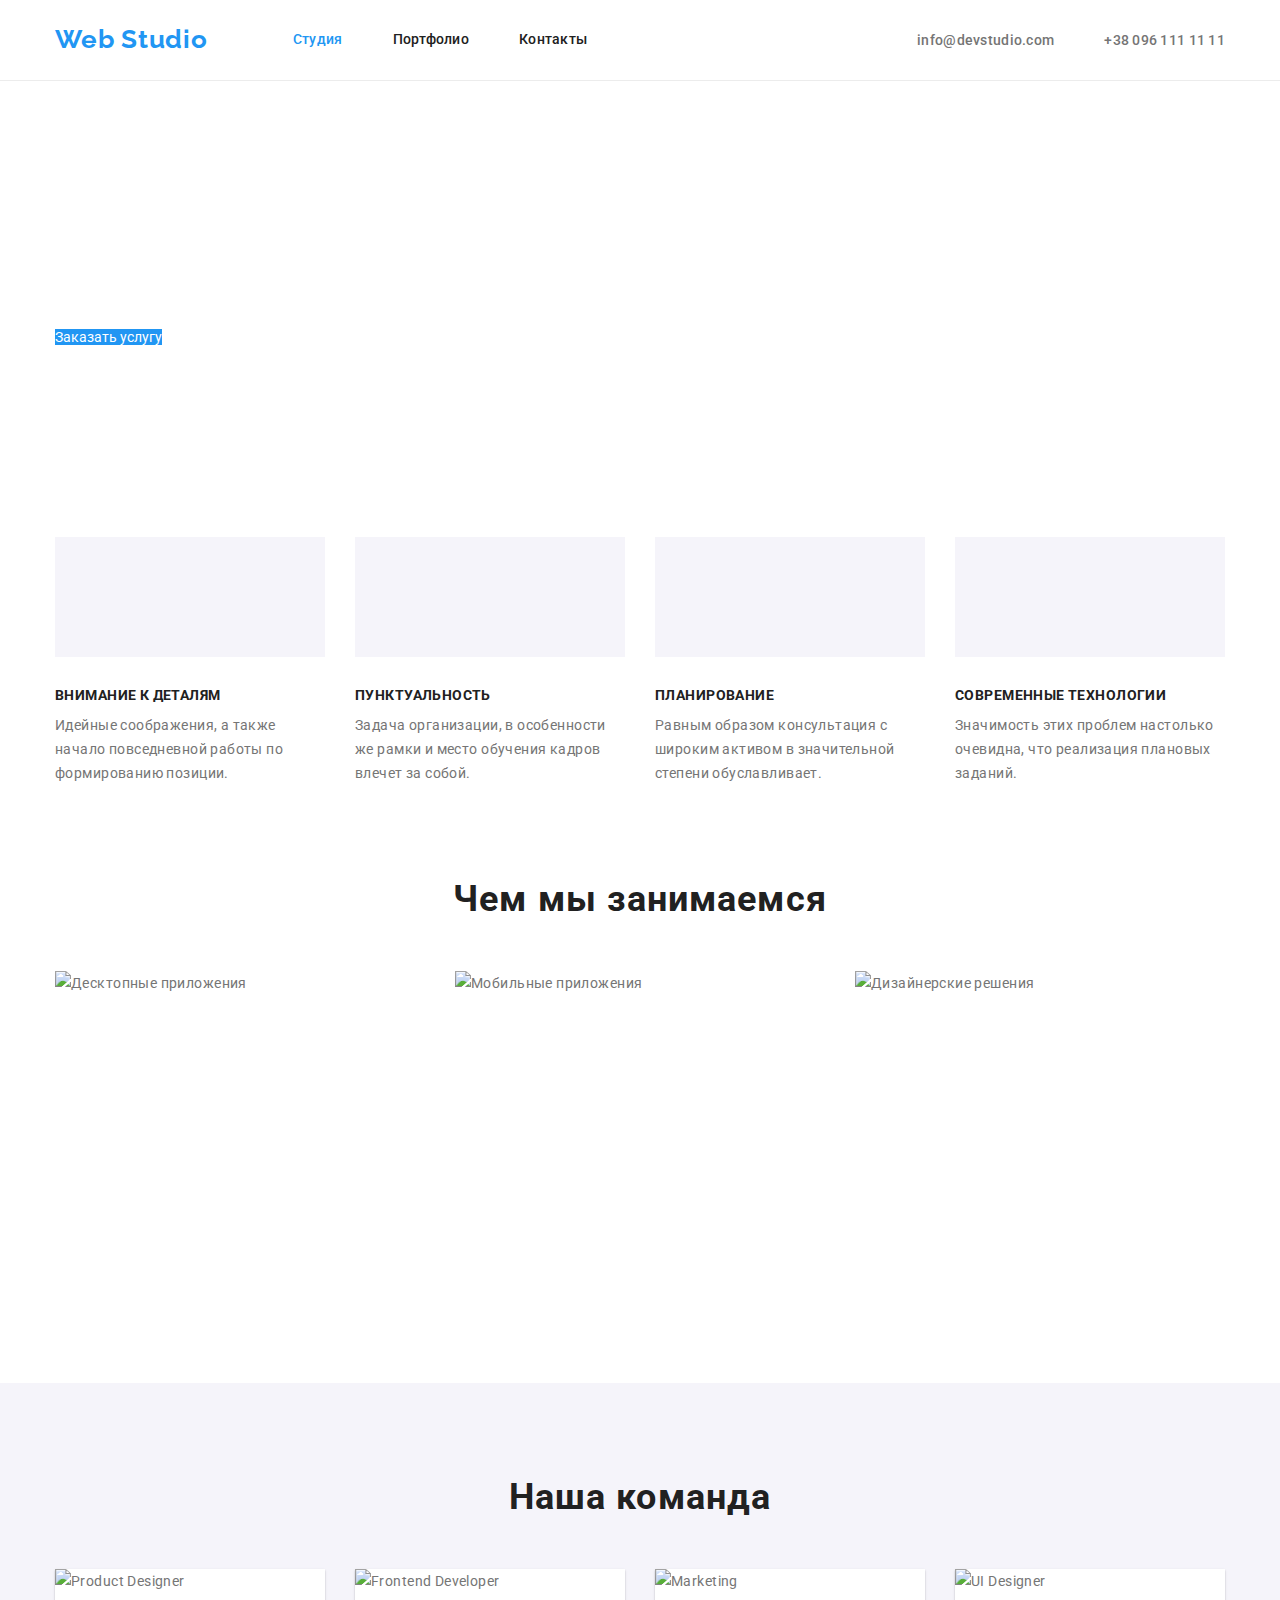
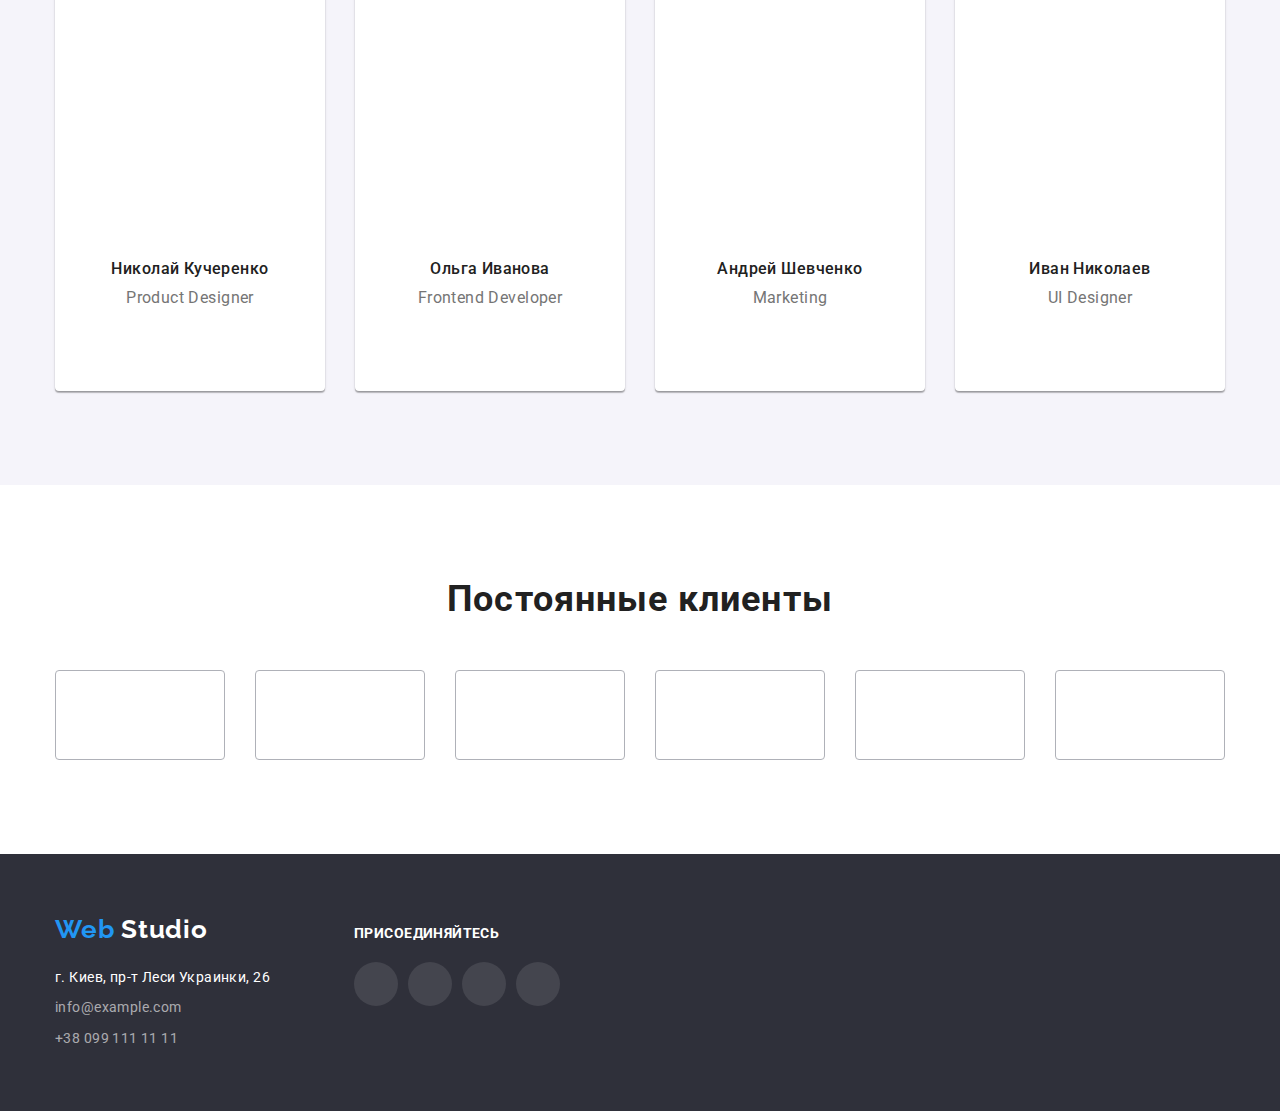
==== commit 90081caf: "fix svg" ====
--- a/index.html
+++ b/index.html
@@ -67,12 +67,16 @@
               lang="en"
               class="link"
             >
-              <span class="link-icon">
-                <img
-                  src="./images/header/header-contacts/email.svg"
+              <span>
+                <svg
+                  class="link-icon"
                   title="email"
                   alt="email"
-                />
+                  width="16"
+                  height="12"
+                >
+                  <use href="./images/sprite.svg#email"></use>
+                </svg>
               </span>
               info@devstudio.com
             </a>
@@ -84,11 +88,16 @@
               target="_blank"
               class="link"
             >
-              <span class="link-icon">
-                <img
-                  src="./images/header/header-contacts/telephone.svg"
+              <span>
+                <svg
+                  class="link-icon"
+                  title="telephone"
                   alt="telephone"
-                />
+                  width="10"
+                  height="15"
+                >
+                  <use href="./images/sprite.svg#telephone"></use>
+                </svg>
               </span>
               +38 096 111 11 11
             </a>
--- a/css/styles.css
+++ b/css/styles.css
@@ -1,13 +1,13 @@
 /* roboto-900 - latin_cyrillic */
 @font-face {
-  font-family: "Roboto";
+  font-family: 'Roboto';
   font-style: normal;
   font-weight: 900;
   font-display: swap;
-  src: local("Roboto Black"), local("Roboto-Black"),
-    url("../fonts/roboto-v20-latin_cyrillic-900.woff2") format("woff2"),
+  src: local('Roboto Black'), local('Roboto-Black'),
+    url('../fonts/roboto-v20-latin_cyrillic-900.woff2') format('woff2'),
     /* Chrome 26+, Opera 23+, Firefox 39+ */
-      url("../fonts/roboto-v20-latin_cyrillic-900.woff") format("woff"); /* Chrome 6+, Firefox 3.6+, IE 9+, Safari 5.1+ */
+      url('../fonts/roboto-v20-latin_cyrillic-900.woff') format('woff'); /* Chrome 6+, Firefox 3.6+, IE 9+, Safari 5.1+ */
 }
 
 html {
@@ -21,8 +21,8 @@
 }
 
 :root {
-  --primary-font: "Roboto", sans-serif;
-  --secondery-font: "Raleway", sans-serif;
+  --primary-font: 'Roboto', sans-serif;
+  --secondery-font: 'Raleway', sans-serif;
   --primary-text-color: #757575;
   --secondary-text-color: #212121;
   --accent-color: #2196f3;
@@ -267,7 +267,7 @@
       rgba(47, 48, 58, 0.8),
       rgba(47, 48, 58, 0.8)
     ),
-    url("../images/index/img-hero-01.jpg");
+    url('../images/index/img-hero-01.jpg');
   background-size: cover;
   background-position: center;
 }
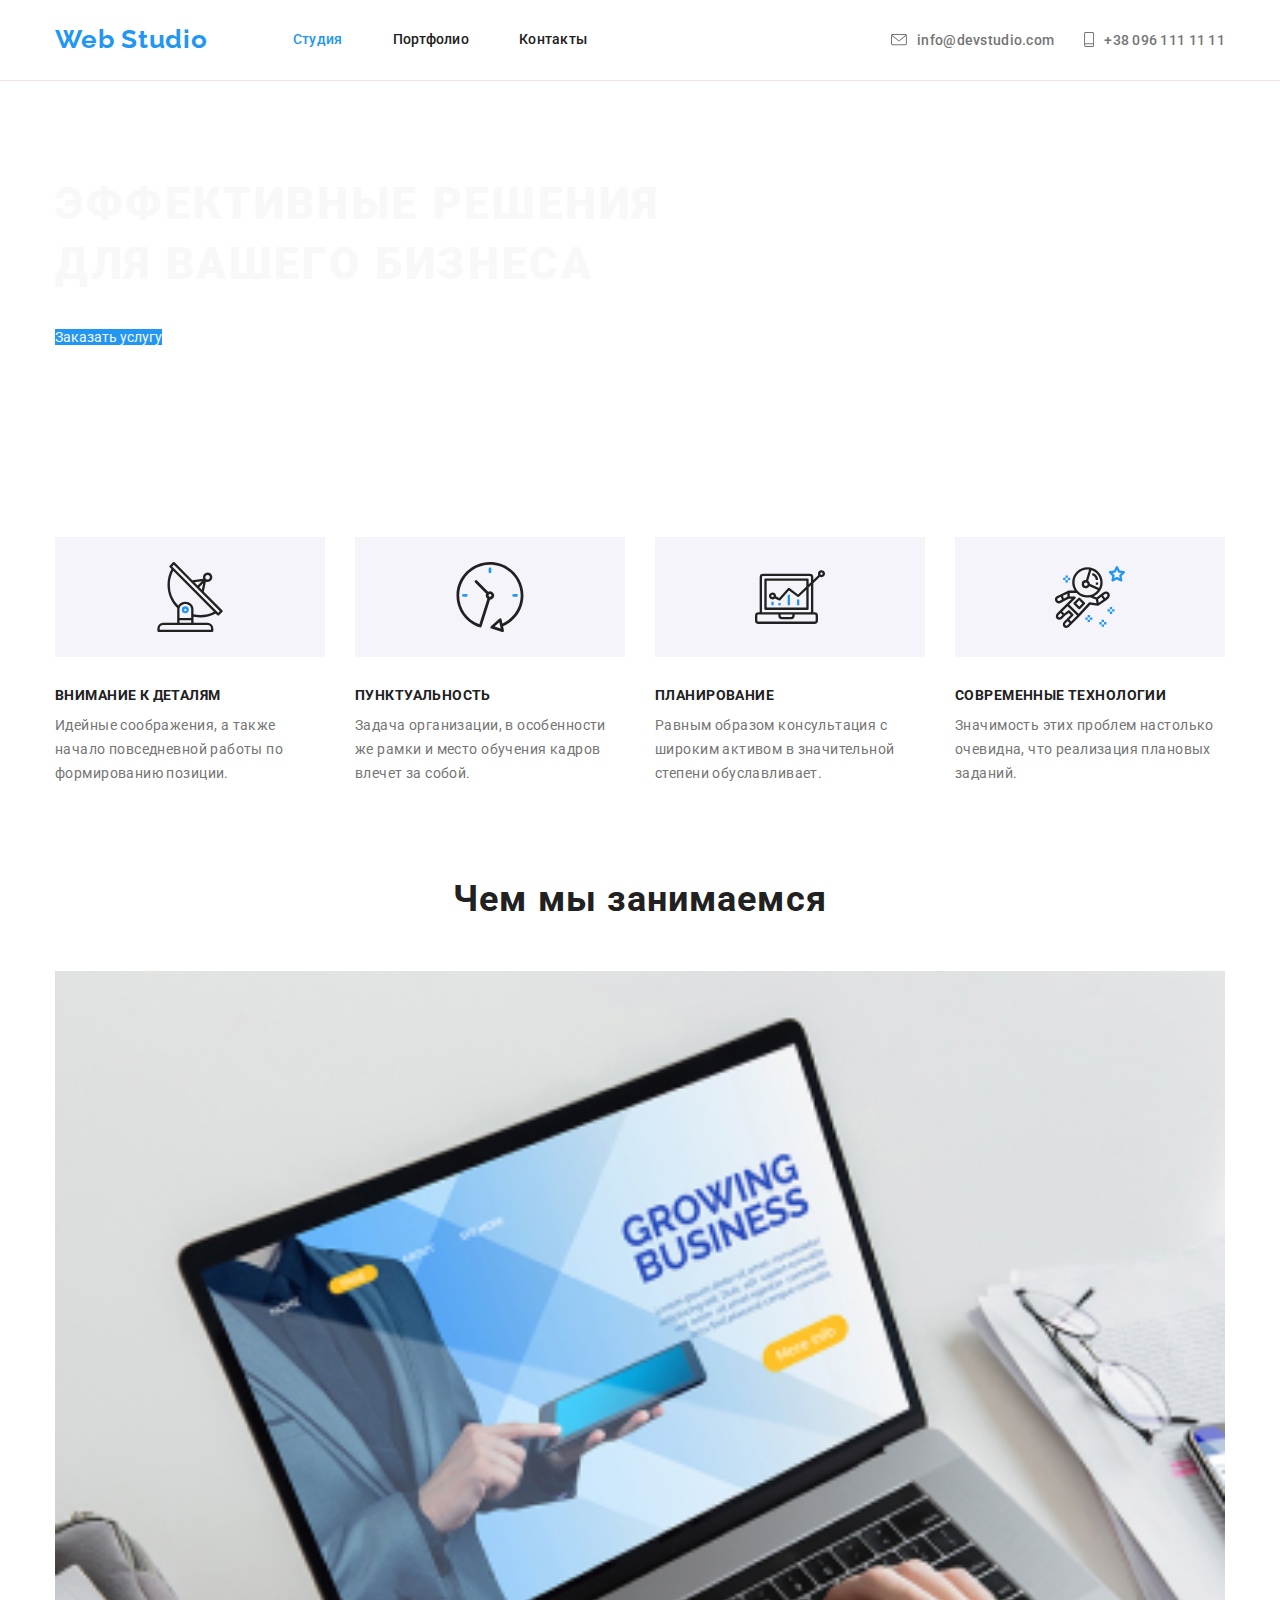
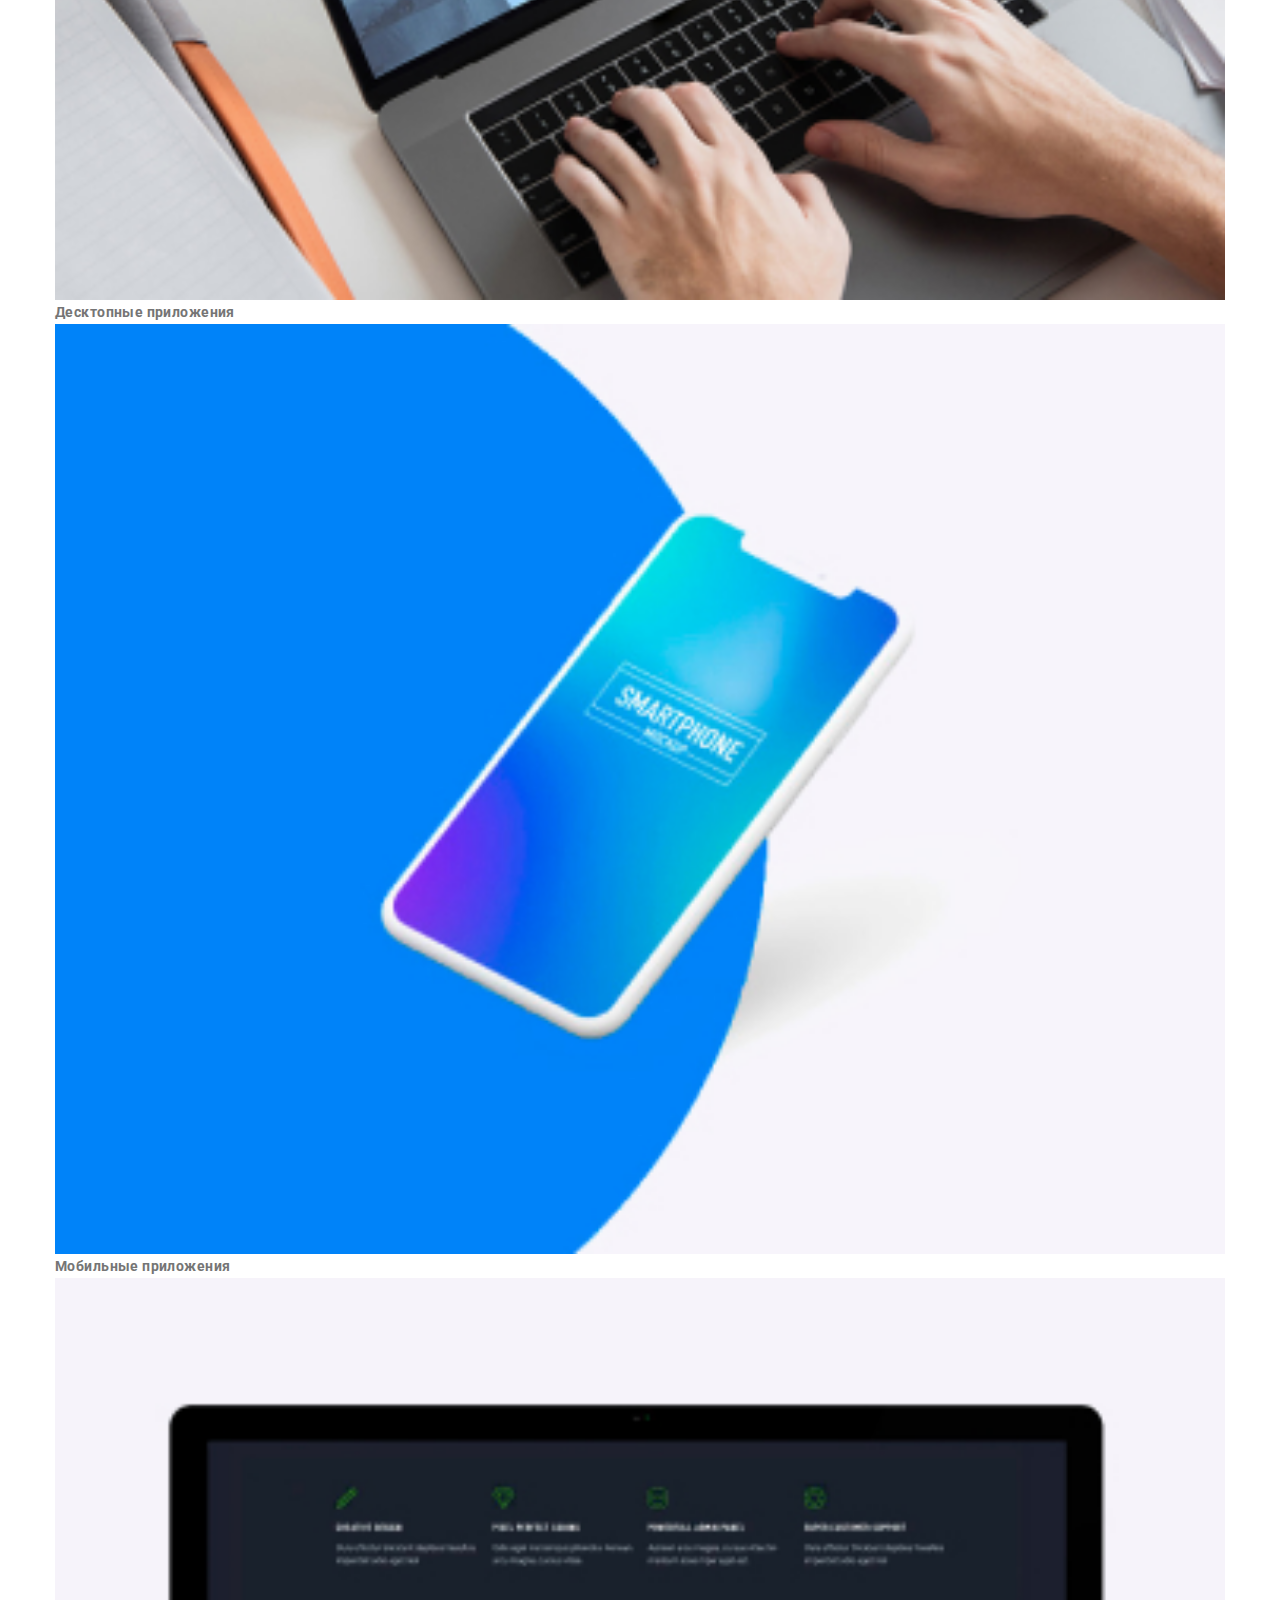
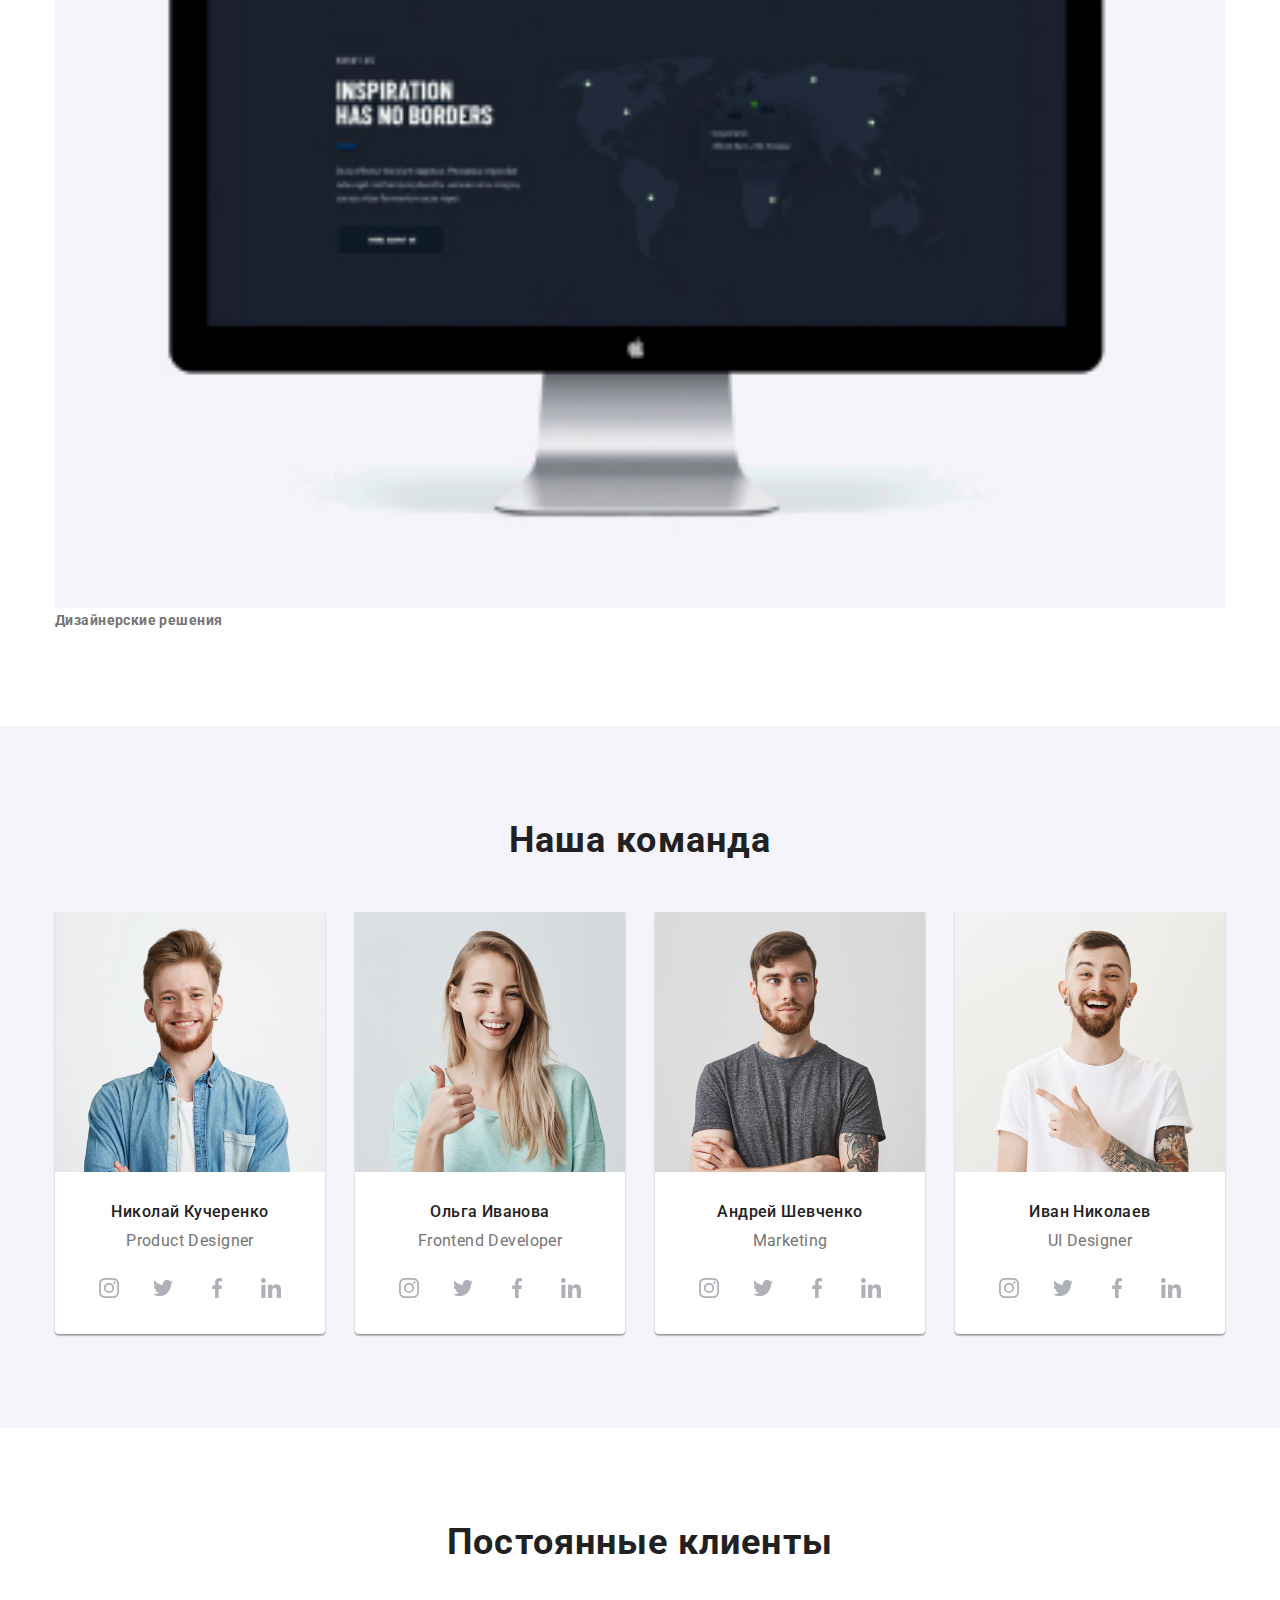
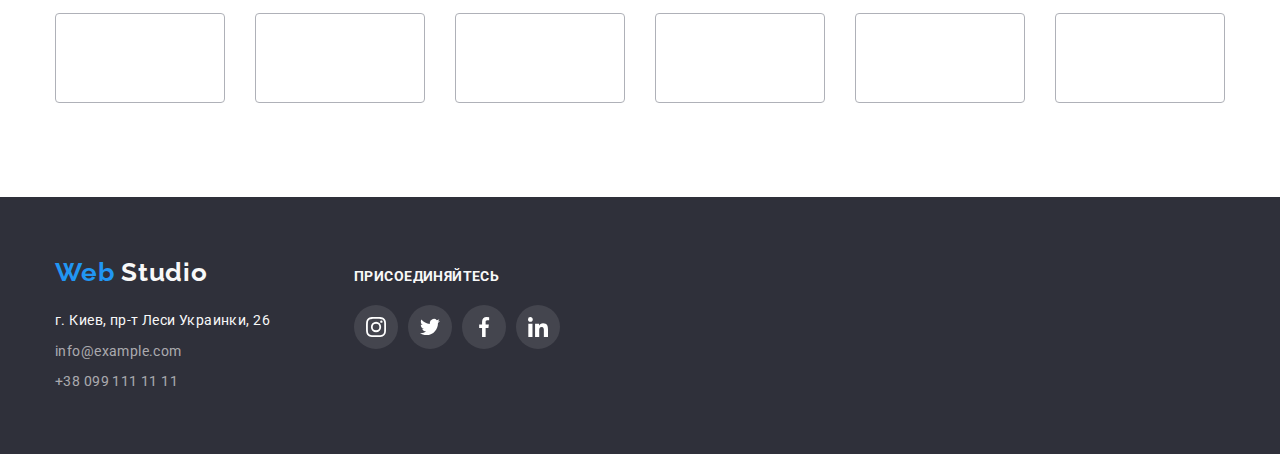
==== commit 77f2a9b7: "images" ====
--- a/index.html
+++ b/index.html
@@ -160,7 +160,7 @@
               <div class="icon-wrap">
                 <svg class="icon" width="70" height="70">
                   <use
-                    href="./images/sprite.svg#diagram-symbolising-planning.svg"
+                    href="./images/sprite.svg#diagram-symbolising-planning"
                     title="Планирование"
                     alt="Планирование"
                   ></use>
@@ -198,7 +198,7 @@
           <ul class="exemples-list list">
             <li class="item">
               <img
-                src="./images/index/img-exemples_01.jpg"
+                src="./images/index/section-activities/desktop-applications.jpg"
                 title="Десктопные приложения"
                 alt="Десктопные приложения"
                 width="370"
@@ -208,7 +208,7 @@
             </li>
             <li class="item">
               <img
-                src="./images/index/img-exemples_02.jpg"
+                src="./images/index/section-activities/mobile-applications.jpg"
                 title="Мобильные приложения"
                 alt="Мобильные приложения"
                 width="370"
@@ -218,7 +218,7 @@
             </li>
             <li class="item">
               <img
-                src="./images/index/img-exemples_03.jpg"
+                src="./images/index/section-activities/design-solutions.jpg"
                 title="Дизайнерские решения"
                 alt="Дизайнерские решения"
                 width="370"
@@ -237,7 +237,7 @@
             <li class="item">
               <img
                 class="team-photo"
-                src="./images/index/photo-team_product-designer.jpg"
+                src="./images/index/section-team/product-designer.jpg"
                 lang="en"
                 title="Product Designer"
                 alt="Product Designer"
@@ -257,7 +257,7 @@
                   >
                     <svg class="button-icon" wigth="20" height="20">
                       <use
-                        href="./images/sprite.svg#instagram"
+                        href="./images/sprite.svg#instagram-team"
                         lang="en"
                         title="Instagram"
                         alt="Instagram"
@@ -275,7 +275,7 @@
                   >
                     <svg class="button-icon" wigth="20" height="20">
                       <use
-                        href="./images/sprite.svg#twitter"
+                        href="./images/sprite.svg#twitter-team"
                         lang="en"
                         title="Twitter"
                         alt="Twitter"
@@ -293,7 +293,7 @@
                   >
                     <svg class="button-icon" wigth="20" height="20">
                       <use
-                        href="./images/sprite.svg#facebook"
+                        href="./images/sprite.svg#facebook-team"
                         lang="en"
                         title="Facebook"
                         alt="Facebook"
@@ -310,7 +310,7 @@
                   >
                     <svg class="button-icon" wigth="20" height="20">
                       <use
-                        href="./images/sprite.svg#linkedin"
+                        href="./images/sprite.svg#linkedin-team"
                         lang="en"
                         title="LinkedIn"
                         alt="LinkedIn"
@@ -323,7 +323,7 @@
             <li class="item">
               <img
                 class="team-photo"
-                src="./images/index/photo-team_frontend-dev.jpg"
+                src="./images/index/section-team/frontend-developer.jpg"
                 lang="en"
                 title="Frontend Developer"
                 alt="Frontend Developer"
@@ -343,7 +343,7 @@
                   >
                     <svg class="button-icon" wigth="20" height="20">
                       <use
-                        href="./images/sprite.svg#instagram"
+                        href="./images/sprite.svg#instagram-team"
                         lang="en"
                         title="Instagram"
                         alt="Instagram"
@@ -361,7 +361,7 @@
                   >
                     <svg class="button-icon" wigth="20" height="20">
                       <use
-                        href="./images/sprite.svg#twitter"
+                        href="./images/sprite.svg#twitter-team"
                         lang="en"
                         title="Twitter"
                         alt="Twitter"
@@ -379,7 +379,7 @@
                   >
                     <svg class="button-icon" wigth="20" height="20">
                       <use
-                        href="./images/sprite.svg#facebook"
+                        href="./images/sprite.svg#facebook-team"
                         lang="en"
                         title="Facebook"
                         alt="Facebook"
@@ -397,7 +397,7 @@
                   >
                     <svg class="button-icon" wigth="20" height="20">
                       <use
-                        href="./images/sprite.svg#linkedin"
+                        href="./images/sprite.svg#linkedin-team"
                         lang="en"
                         title="LinkedIn"
                         alt="LinkedIn"
@@ -410,7 +410,7 @@
             <li class="item">
               <img
                 class="team-photo"
-                src="./images/index/photo-team_marketing.jpg"
+                src="./images/index/section-team/marketing.jpg"
                 lang="en"
                 title="Marketing"
                 alt="Marketing"
@@ -430,7 +430,7 @@
                   >
                     <svg class="button-icon" wigth="20" height="20">
                       <use
-                        href="./images/sprite.svg#instagram"
+                        href="./images/sprite.svg#instagram-team"
                         lang="en"
                         title="Instagram"
                         alt="Instagram"
@@ -448,7 +448,7 @@
                   >
                     <svg class="button-icon" wigth="20" height="20">
                       <use
-                        href="./images/sprite.svg#twitter"
+                        href="./images/sprite.svg#twitter-team"
                         lang="en"
                         title="Twitter"
                         alt="Twitter"
@@ -466,7 +466,7 @@
                   >
                     <svg class="button-icon" wigth="20" height="20">
                       <use
-                        href="./images/sprite.svg#facebook"
+                        href="./images/sprite.svg#facebook-team"
                         lang="en"
                         title="Facebook"
                         alt="Facebook"
@@ -484,7 +484,7 @@
                   >
                     <svg class="button-icon" wigth="20" height="20">
                       <use
-                        href="./images/sprite.svg#linkedin"
+                        href="./images/sprite.svg#linkedin-team"
                         lang="en"
                         title="LinkedIn"
                         alt="LinkedIn"
@@ -497,7 +497,7 @@
             <li class="item">
               <img
                 class="team-photo"
-                src="./images/index/photo-team_ui-designer.jpg"
+                src="./images/index/section-team/ui-designer.jpg"
                 lang="en"
                 title="UI Designer"
                 alt="UI Designer"
@@ -517,7 +517,7 @@
                   >
                     <svg class="button-icon" wigth="20" height="20">
                       <use
-                        href="./images/sprite.svg#instagram"
+                        href="./images/sprite.svg#instagram-team"
                         lang="en"
                         title="Instagram"
                         alt="Instagram"
@@ -535,7 +535,7 @@
                   >
                     <svg class="button-icon" wigth="20" height="20">
                       <use
-                        href="./images/sprite.svg#twitter"
+                        href="./images/sprite.svg#twitter-team"
                         lang="en"
                         title="Twitter"
                         alt="Twitter"
@@ -553,7 +553,7 @@
                   >
                     <svg class="button-icon" wigth="20" height="20">
                       <use
-                        href="./images/sprite.svg#facebook"
+                        href="./images/sprite.svg#facebook-team"
                         lang="en"
                         title="Facebook"
                         alt="Facebook"
@@ -571,7 +571,7 @@
                   >
                     <svg class="button-icon" wigth="20" height="20">
                       <use
-                        href="./images/sprite.svg#linkedin"
+                        href="./images/sprite.svg#linkedin-team"
                         lang="en"
                         title="LinkedIn"
                         alt="LinkedIn"
@@ -753,7 +753,7 @@
               >
                 <svg class="button-icon" width="20" height="20">
                   <use
-                    href="./images/sprite.svg#instagram"
+                    href="./images/sprite.svg#instagram-footer"
                     lang="en"
                     title="Instagram"
                     alt="Instagram"
@@ -771,7 +771,7 @@
               >
                 <svg class="button-icon" width="20" height="20">
                   <use
-                    href="./images/sprite.svg#twitter"
+                    href="./images/sprite.svg#twitter-footer"
                     lang="en"
                     title="Twitter"
                     alt="Twitter"
@@ -789,7 +789,7 @@
               >
                 <svg class="button-icon" width="20" height="20">
                   <use
-                    href="./images/sprite.svg#facebook"
+                    href="./images/sprite.svg#facebook-footer"
                     lang="en"
                     title="Facebook"
                     alt="Facebook"
@@ -807,7 +807,7 @@
               >
                 <svg class="button-icon" width="20" height="20">
                   <use
-                    href="./images/sprite.svg#linkedin"
+                    href="./images/sprite.svg#linkedin-footer"
                     lang="en"
                     title="LinkedIn"
                     alt="LinkedIn"
--- a/css/styles.css
+++ b/css/styles.css
@@ -1,4 +1,13 @@
-/* roboto-900 - latin_cyrillic */
+:root {
+  --font-primary: 'Roboto', sans-serif;
+  --font-secondary: 'Raleway', sans-serif;
+  --color-text-primary: #757575;
+  --color-text-secondary: #212121;
+  --color-accent: #2196f3;
+  --color-white-primary: #f8f8f8;
+  --color-white-secondary: #f5f4fa;
+}
+
 @font-face {
   font-family: 'Roboto';
   font-style: normal;
@@ -20,31 +29,15 @@
   box-sizing: inherit;
 }
 
-:root {
-  --primary-font: 'Roboto', sans-serif;
-  --secondery-font: 'Raleway', sans-serif;
-  --primary-text-color: #757575;
-  --secondary-text-color: #212121;
-  --accent-color: #2196f3;
-  --primary-white-color: #ffffff;
-  --secondary-white-color: #f5f4fa;
-}
-
-/* logo #2196F3 #000000 */
-/* цвет основного текста #757575 */
-/* Вторичный цвет текста #212121 */
-/* Акцент #2196F3 */
-/* Должности rgba(255, 255, 255, 0.6) */
-
 body {
-  font-family: var(--primary-font);
+  font-family: var(--font-primary);
   font-style: normal;
   font-weight: 400;
   font-size: 14px;
   line-height: 1.72;
   letter-spacing: 0.03em;
-  color: var(--primary-text-color);
-  background-color: #ffffff;
+  color: var(--color-text-primary);
+  background-color: rgb(255, 255, 255);
 }
 
 .visually-hidden {
@@ -66,11 +59,225 @@
   width: 1200px;
 }
 
-/* Section  */
+.list {
+  padding: 0;
+  margin: 0;
+  list-style: none;
+}
+
+img {
+  display: block;
+  min-width: 100%;
+  height: auto;
+}
+
+/* header */
+
+.page-header {
+  border-bottom: 1px solid #ece2e2;
+}
+
+/* main-nav */
+
+.main-nav {
+  display: flex;
+  align-items: center;
+}
+
+.container.main-nav {
+  display: flex;
+  align-items: center;
+}
+
+/* header-logo */
+
+.logo {
+  font-family: var(--font-secondary);
+  color: var(--color-accent);
+  font-weight: bold;
+  font-size: 26px;
+  line-height: 1.2;
+  letter-spacing: 0.03em;
+  text-decoration: none;
+}
+
+.logo .primary-color {
+  color: #000000;
+}
+
+/* nav-menu */
+
+.site-nav {
+  display: flex;
+  margin-left: 85px;
+}
+
+.site-nav .item:not(:last-child) {
+  margin-right: 50px;
+}
+
+.site-nav .link {
+  display: block;
+  padding-top: 32px;
+  padding-bottom: 32px;
+
+  color: var(--color-text-secondary);
+  font-weight: 500;
+  font-size: 14px;
+  line-height: 1.14;
+  letter-spacing: 0.02em;
+  text-decoration: none;
+}
+
+.site-nav .link:hover,
+.site-nav .link:focus {
+  color: var(--color-accent);
+}
+
+.site-nav .link.current {
+  color: var(--color-accent);
+}
+
+/* header-contacts */
+
+.auth-nav {
+  display: flex;
+  margin-left: auto;
+}
+
+.auth-nav .item + .item {
+  margin-left: 30px;
+}
+
+.auth-nav .link {
+  display: flex;
+  align-items: center;
+  font-weight: 500;
+  font-size: 14px;
+  line-height: 1.143;
+  letter-spacing: 0.02em;
+  color: var(--color-text-primary);
+  text-decoration: none;
+}
+
+.auth-nav .link:hover,
+.auth-nav .link:focus {
+  color: var(--color-accent);
+  --color4: var(--color-accent);
+}
+
+.auth-nav .link-icon {
+  display: block;
+  margin-right: 10px;
+}
+
+.auth-nav .item:nth-child(1) .link-icon {
+  width: 16px;
+  height: 12px;
+}
+
+/* footer */
+
+.page-footer {
+  padding-top: 60px;
+  padding-bottom: 60px;
+  background-color: #2f303a;
+}
+
+.page-footer .container {
+  display: flex;
+  align-items: baseline;
+}
+
+.page-footer .contacts {
+  margin-right: 84px;
+}
+
+.page-footer .logo {
+  display: block;
+  margin-bottom: 20px;
+  line-height: 1.19;
+  letter-spacing: 0.03em;
+}
+
+.logo .secondary-color {
+  color: var(--color-white-primary);
+}
+
+.footer-list .item:not(:last-child) {
+  margin-bottom: 7px;
+}
+
+.footer-list .link {
+  text-decoration: none;
+}
+
+.footer-list .google-map {
+  font-family: Roboto;
+  font-style: normal;
+  font-weight: normal;
+  font-size: 14px;
+  line-height: 1.71px;
+  letter-spacing: 0.03em;
+  color: var(--color-white-primary);
+}
+
+.footer-list .contacts-text {
+  display: block;
+  font-family: Roboto;
+  font-style: normal;
+  font-weight: normal;
+  font-size: 14px;
+  line-height: 1.71;
+  letter-spacing: 0.03em;
+  color: rgba(255, 255, 255, 0.6);
+}
+
+.join-wrap .sub-title {
+  display: block;
+  margin-bottom: 20px;
+  font-size: 14px;
+  line-height: 1.14;
+  font-weight: 700;
+  color: var(--color-white-primary);
+  text-transform: uppercase;
+}
+
+.join-set {
+  display: flex;
+}
+
+.join-set > .item:not(:last-child) {
+  margin-right: 10px;
+}
+
+.join-set .button {
+  display: flex;
+  justify-content: center;
+  align-items: center;
+  width: 44px;
+  height: 44px;
+  border-radius: 50%;
+  background-color: rgba(255, 255, 255, 0.1);
+  background-repeat: no-repeat;
+}
+
+.join-set .button:hover,
+.join-set .button:focus {
+  background-color: var(--color-accent);
+}
+
+/* index.html */
+
+/* sections-main */
 
 .section {
   padding-top: 94px;
   padding-bottom: 94px;
+}
+
+.page-main > .section:nth-last-child(2) {
+  background-color: var(--color-white-secondary);
 }
 
 .padding-top-none {
@@ -84,176 +291,14 @@
   line-height: 1.16;
   letter-spacing: 0.03em;
   text-align: center;
-  color: var(--secondary-text-color);
-}
-
-.list {
-  padding: 0;
-  margin: 0;
-  list-style: none;
-}
-
-img {
-  display: block;
-  min-width: 100%;
-  height: auto;
-}
-
-/* Button */
-
-.button {
-  cursor: pointer;
-  padding: 0;
-  border: none;
-}
-
-.button.primary {
-  color: var(--primary-white-color);
-  background-color: var(--accent-color);
-}
-
-.button.filter {
-  display: block;
-  padding-top: 6px;
-  padding-right: 22px;
-  padding-bottom: 6px;
-  padding-left: 22px;
-
-  font-weight: 500;
-  font-size: 16px;
-  line-height: 1.625;
-  letter-spacing: 0.03em;
-  border: 0;
-  border-radius: 4px;
-  color: var(--secondary-text-color);
-  background-color: var(--secondary-white-color);
-}
-
-.button.filter:hover,
-.button.filter:focus {
-  color: var(--primary-white-color);
-  background-color: var(--accent-color);
-  box-shadow: 0px 2px 2px rgba(0, 0, 0, 0.12), 0px 1px 2px rgba(0, 0, 0, 0.08),
-    0px 3px 1px rgba(0, 0, 0, 0.1);
-}
-
-/* Header */
-
-.page-header {
-  border-bottom: 1px solid #ececec;
-}
-
-/* Main nav */
-
-.container.main-nav {
-  display: flex;
-  align-items: center;
-}
-
-/* Main nav */
-
-.main-nav {
-  display: flex;
-  align-items: center;
-}
-
-/* Logo */
-.logo {
-  font-family: var(--secondery-font);
-  color: var(--accent-color);
-  font-weight: bold;
-  font-size: 26px;
-  line-height: 1.2;
-  letter-spacing: 0.03em;
-  text-decoration: none;
-}
-
-.logo .primary-color {
-  color: #000000;
-}
-
-/* Site nav */
-
-.site-nav {
-  display: flex;
-  margin-left: 85px;
-}
-
-.site-nav .item:not(:last-child) {
-  margin-right: 50px;
-}
-
-.site-nav .link {
-  display: block;
-  padding-top: 32px;
-  padding-bottom: 32px;
-
-  color: var(--secondary-text-color);
-  font-weight: 500;
-  font-size: 14px;
-  line-height: 1.14;
-  letter-spacing: 0.02em;
-  text-decoration: none;
-}
-
-.site-nav .link:hover,
-.site-nav .link:focus {
-  color: var(--accent-color);
-}
-
-.site-nav .link.current {
-  color: var(--accent-color);
-}
-
-/* Auth-nav */
-
-.auth-nav {
-  display: flex;
-  margin-left: auto;
-}
-
-.auth-nav .item + .item {
-  margin-left: 30px;
-}
-
-.auth-nav .link {
-  display: flex;
-  align-items: center;
-  font-weight: 500;
-  font-size: 14px;
-  line-height: 1.143;
-  letter-spacing: 0.02em;
-  color: var(--primary-text-color);
-  text-decoration: none;
-}
-
-.auth-nav .link:hover,
-.auth-nav .link:focus {
-  color: var(--accent-color);
-  --color4: var(--accent-color);
-}
-
-.auth-nav .link-icon {
-  display: block;
-  margin-right: 10px;
-}
-
-.auth-nav .item:nth-child(1) .link-icon {
-  width: 16px;
-  height: 12px;
-}
-
-/* Page main */
-
-.page-main > .section:nth-last-child(2) {
-  background-color: var(--secondary-white-color);
-}
-
-/* Hero */
+  color: var(--color-text-secondary);
+}
+
+/* section-hero */
 
 .section-hero {
   text-align: center;
-  background-color: var(--primary-text-color);
+  background-color: var(--color-text-primary);
 }
 
 .container-hero {
@@ -280,7 +325,7 @@
   line-height: 1.36;
   letter-spacing: 0.06em;
   text-transform: uppercase;
-  color: var(--primary-white-color);
+  color: var(--color-white-primary);
 }
 
 .container-hero > .button {
@@ -293,7 +338,20 @@
   border-radius: 4px;
 }
 
-/* Feature */
+/* button-order */
+
+.button {
+  cursor: pointer;
+  padding: 0;
+  border: none;
+}
+
+.button.primary {
+  color: var(--color-white-primary);
+  background-color: var(--color-accent);
+}
+
+/* section-advantages */
 
 .feature-list {
   display: flex;
@@ -314,35 +372,8 @@
   width: 270px;
   height: 120px;
   margin-bottom: 30px;
-  background-color: var(--secondary-white-color);
-}
-
-/* .feature-list > .item::before {
-  display: block;
-  content: "";
-  height: 120px;
-  margin-bottom: 30px;
-  border-radius: 4px;
-  background-color: var(--secondary-white-color);
-  background-repeat: no-repeat;
-  background-position: center;
-}
-
-.feature-list > .item:nth-child(1)::before {
-  background-image: url("../images/index/icon-feature_antenna.svg");
-}
-
-.feature-list > .item:nth-child(2)::before {
-  background-image: url("../images/index/icon-feature_clock.svg");
-}
-
-.feature-list > .item:nth-child(3)::before {
-  background-image: url("../images/index/icon-feature_diagram.svg");
-}
-
-.feature-list > .item:nth-child(4)::before {
-  background-image: url("../images/index/icon-feature_astronaut.svg");
-} */
+  background-color: var(--color-white-secondary);
+}
 
 .feature-list .title {
   margin-top: 0;
@@ -350,7 +381,7 @@
   font-size: 14px;
   line-height: 1.143;
   text-transform: uppercase;
-  color: var(--secondary-text-color);
+  color: var(--color-text-secondary);
 }
 
 .feature-list .text {
@@ -358,25 +389,25 @@
   margin-bottom: 0;
 }
 
-/* Exemples */
-
-.exemples-list {
-  display: flex;
-}
-
-.exemples-list .item:not(:last-child) {
+/* section-activities */
+
+.examples-list {
+  display: flex;
+}
+
+.examples-list .item:not(:last-child) {
   margin-right: 30px;
 }
 
-.exemples-list .title {
+.examples-list .title {
   font-weight: 700;
   line-height: 1.14;
   text-align: center;
   text-transform: uppercase;
-  color: var(--primary-white-color);
-}
-
-/* Team */
+  color: var(--color-white-primary);
+}
+
+/* section-team */
 
 .team-list {
   display: flex;
@@ -404,7 +435,7 @@
   font-size: 16px;
   line-height: 1.19;
   text-align: center;
-  color: var(--secondary-text-color);
+  color: var(--color-text-secondary);
 }
 
 .team-list .text {
@@ -435,15 +466,15 @@
 
 .team-social .button:hover,
 .team-social .button:focus {
-  background-color: var(--accent-color);
+  background-color: var(--color-accent);
 }
 
 .team-social .button:hover,
 .team-social .button:focus {
-  --color5: var(--primary-white-color);
-}
-
-/* Clients */
+  --color5: var(--color-white-primary);
+}
+
+/* section-clients */
 
 .clients-list {
   display: flex;
@@ -465,102 +496,13 @@
 
 .clients-list .button:hover,
 .clients-list .button:focus {
-  --color5: var(--accent-color);
-  border-color: var(--accent-color);
-}
-
-/* Footer */
-
-.page-footer {
-  padding-top: 60px;
-  padding-bottom: 60px;
-  background-color: #2f303a;
-}
-
-.page-footer .container {
-  display: flex;
-  align-items: baseline;
-}
-
-.page-footer .contacts {
-  margin-right: 84px;
-}
-
-.page-footer .logo {
-  display: block;
-  margin-bottom: 20px;
-  line-height: 1.19;
-  letter-spacing: 0.03em;
-}
-
-.logo .secondary-color {
-  color: var(--primary-white-color);
-}
-
-.footer-list .item:not(:last-child) {
-  margin-bottom: 7px;
-}
-
-.footer-list .link {
-  text-decoration: none;
-}
-
-.footer-list .google-map {
-  font-family: Roboto;
-  font-style: normal;
-  font-weight: normal;
-  font-size: 14px;
-  line-height: 1.71px;
-  letter-spacing: 0.03em;
-  color: var(--primary-white-color);
-}
-
-.footer-list .contacts-text {
-  display: block;
-  font-family: Roboto;
-  font-style: normal;
-  font-weight: normal;
-  font-size: 14px;
-  line-height: 1.71;
-  letter-spacing: 0.03em;
-  color: rgba(255, 255, 255, 0.6);
-}
-
-.join-wrap .sub-title {
-  display: block;
-  margin-bottom: 20px;
-  font-size: 14px;
-  line-height: 1.14;
-  font-weight: 700;
-  color: var(--primary-white-color);
-  text-transform: uppercase;
-}
-
-.join-set {
-  display: flex;
-}
-
-.join-set > .item:not(:last-child) {
-  margin-right: 10px;
-}
-
-.join-set .button {
-  display: flex;
-  justify-content: center;
-  align-items: center;
-  width: 44px;
-  height: 44px;
-  border-radius: 50%;
-  background-color: rgba(255, 255, 255, 0.1);
-  background-repeat: no-repeat;
-}
-
-.join-set .button:hover,
-.join-set .button:focus {
-  background-color: var(--accent-color);
-}
-
-/* Filter */
+  --color5: var(--color-accent);
+  border-color: var(--color-accent);
+}
+
+/* portfolio.html */
+
+/* section-our-works-filters */
 
 .filter-list {
   display: flex;
@@ -572,7 +514,32 @@
   margin-left: 8px;
 }
 
-/* Portfolio */
+.button.filter {
+  display: block;
+  padding-top: 6px;
+  padding-right: 22px;
+  padding-bottom: 6px;
+  padding-left: 22px;
+
+  font-weight: 500;
+  font-size: 16px;
+  line-height: 1.625;
+  letter-spacing: 0.03em;
+  border: 0;
+  border-radius: 4px;
+  color: var(--color-text-secondary);
+  background-color: var(--color-white-secondary);
+}
+
+.button.filter:hover,
+.button.filter:focus {
+  color: var(--color-white-primary);
+  background-color: var(--color-accent);
+  box-shadow: 0px 2px 2px rgba(0, 0, 0, 0.12), 0px 1px 2px rgba(0, 0, 0, 0.08),
+    0px 3px 1px rgba(0, 0, 0, 0.1);
+}
+
+/* section-our-works-examples */
 
 .portfolio-list {
   display: flex;
@@ -619,7 +586,7 @@
   font-size: 18px;
   line-height: 2;
   letter-spacing: 0.06em;
-  color: var(--secondary-text-color);
+  color: var(--color-text-secondary);
 }
 
 .portfolio-list .link {
@@ -631,7 +598,7 @@
   margin-bottom: 0;
   font-size: 16px;
   line-height: 1.87;
-  color: var(--primary-text-color);
+  color: var(--color-text-primary);
 }
 
 .portfolio-list .hover-text {
@@ -639,5 +606,5 @@
   margin-bottom: 0;
   font-size: 18px;
   line-height: 1.56;
-  color: var(--primary-white-color);
-}
+  color: var(--color-white-primary);
+}
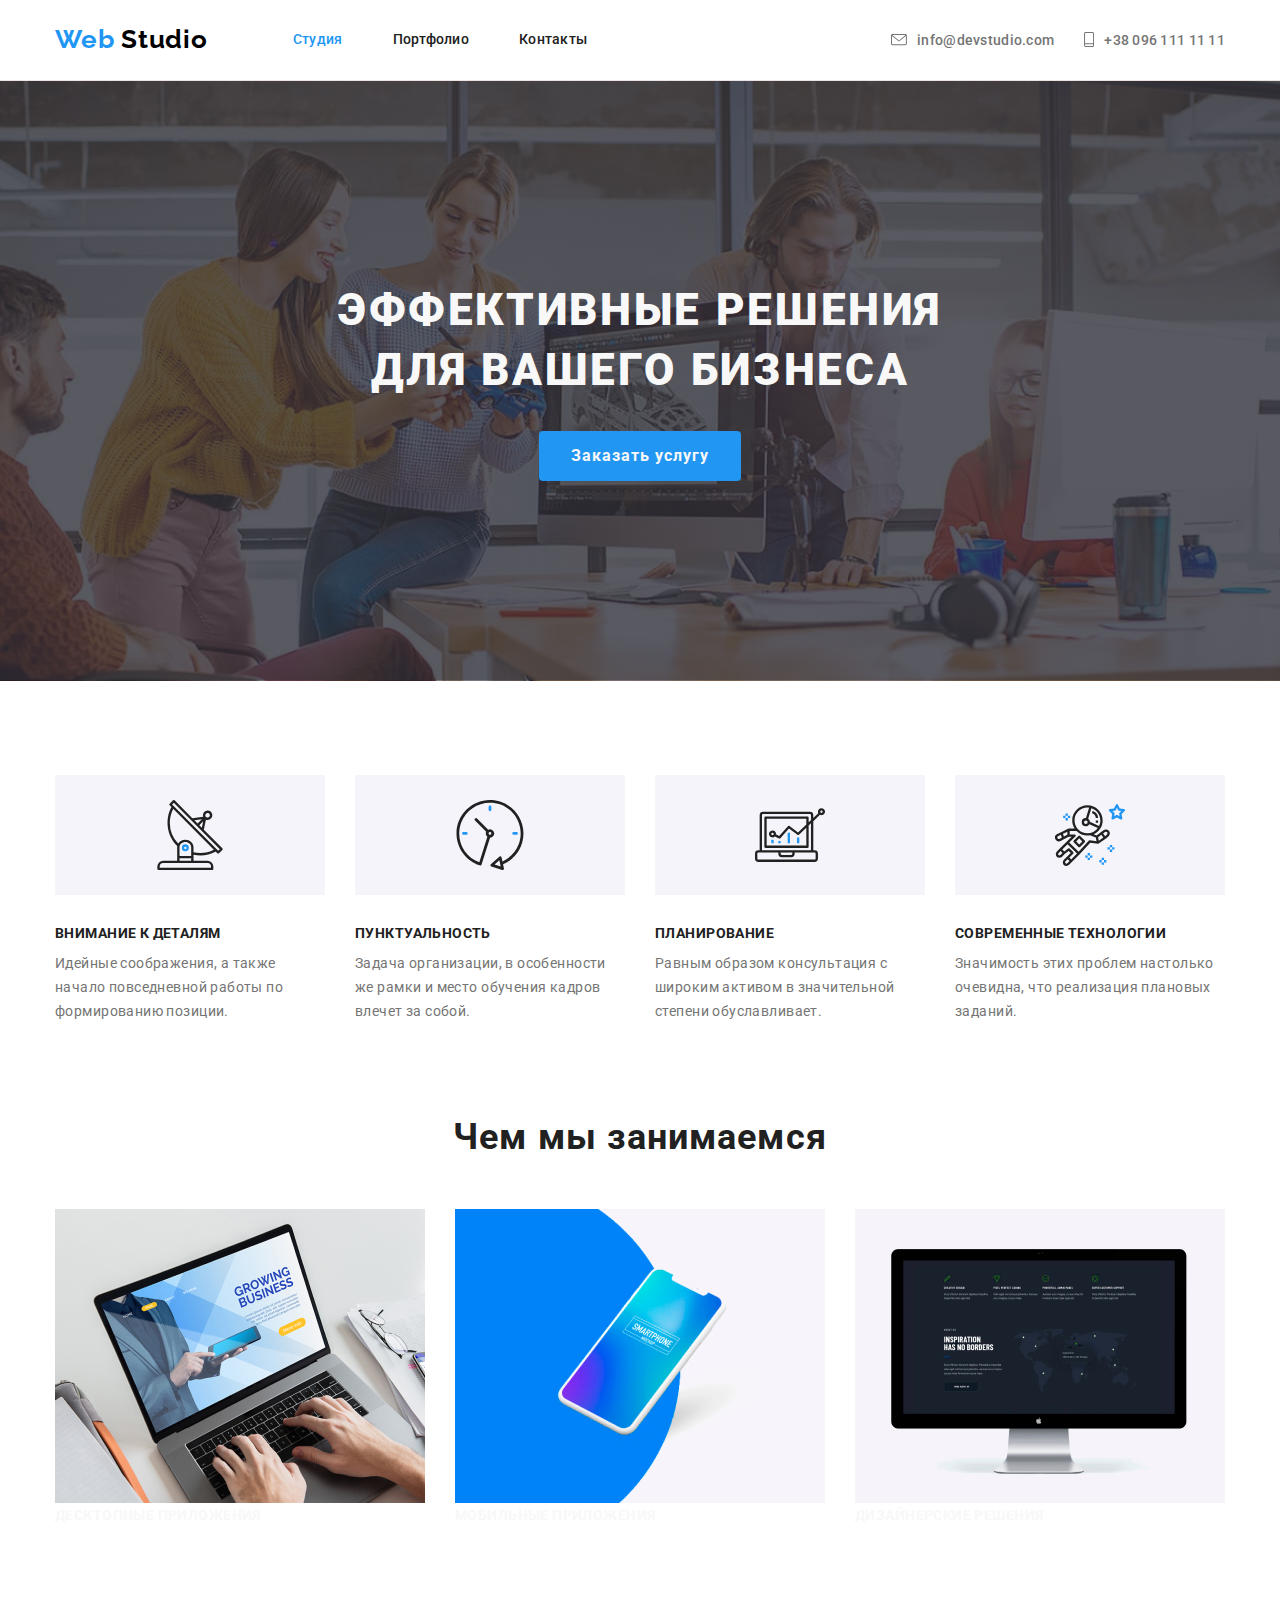
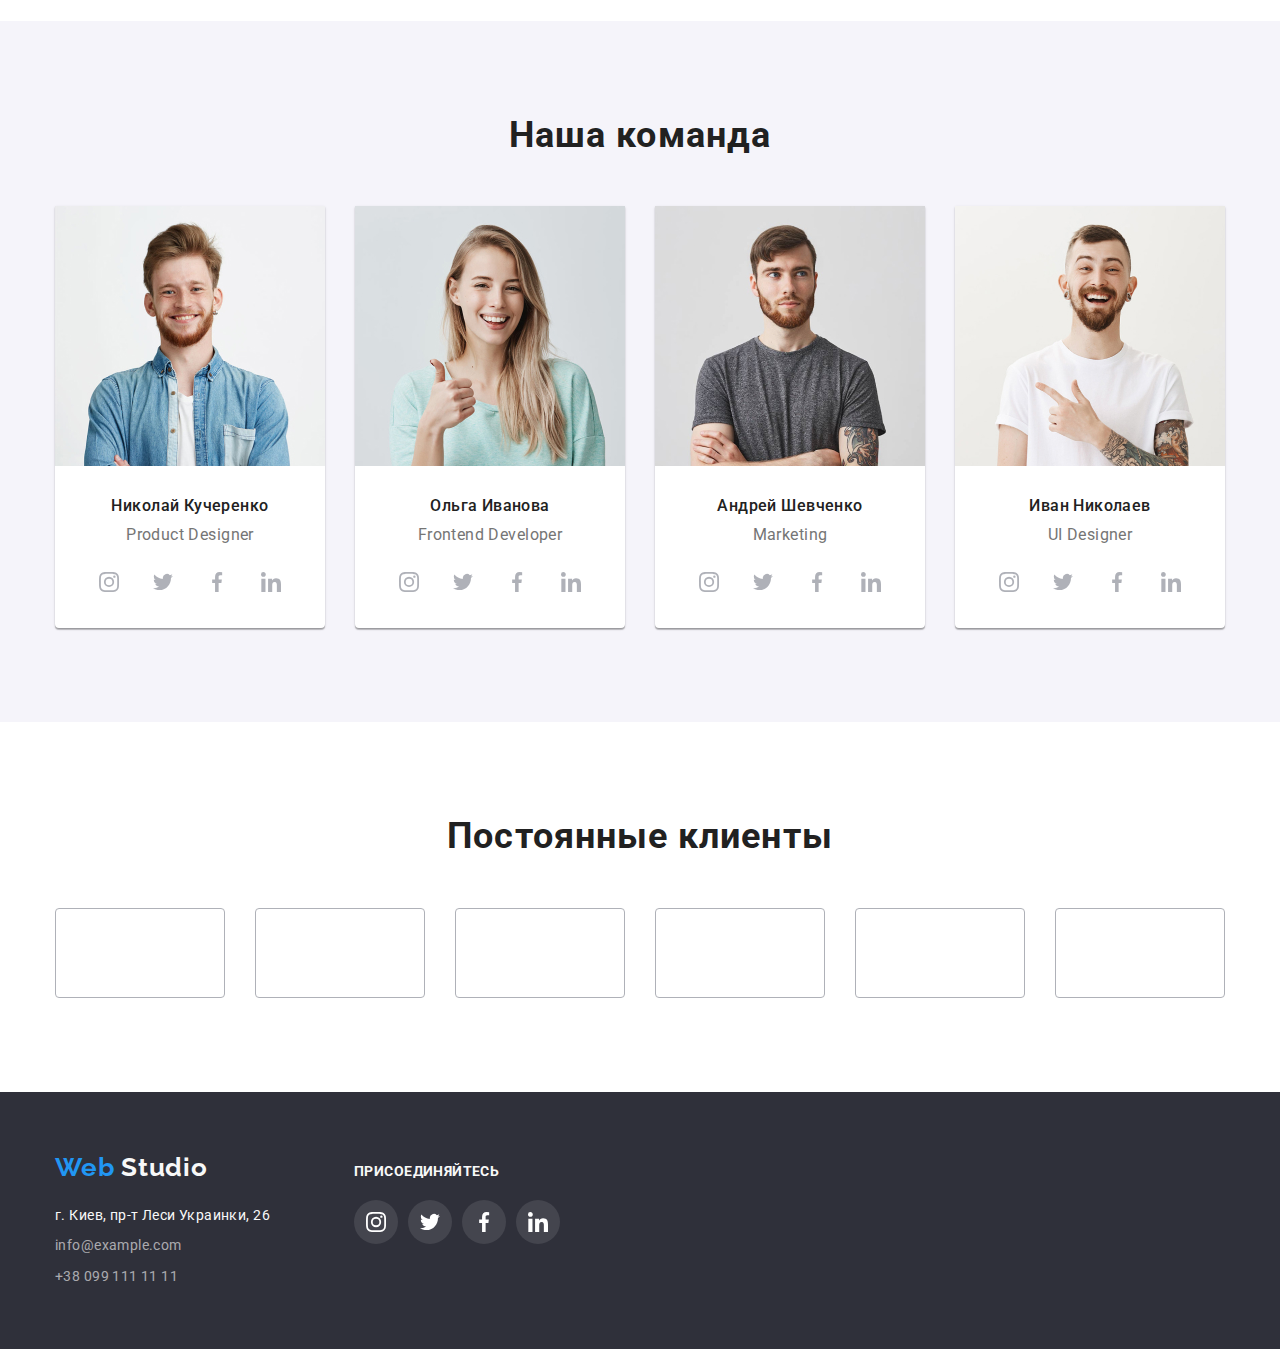
==== commit e0513a09: "image routes" ====
--- a/index.html
+++ b/index.html
@@ -68,14 +68,13 @@
               class="link"
             >
               <span>
-                <svg
-                  class="link-icon"
-                  title="email"
-                  alt="email"
-                  width="16"
-                  height="12"
-                >
-                  <use href="./images/sprite.svg#email"></use>
+                <svg class="link-icon" width="16" height="12">
+                  <use
+                    href="./images/sprite.svg#email"
+                    lang="en"
+                    title="email"
+                    alt="email"
+                  ></use>
                 </svg>
               </span>
               info@devstudio.com
@@ -89,14 +88,13 @@
               class="link"
             >
               <span>
-                <svg
-                  class="link-icon"
-                  title="telephone"
-                  alt="telephone"
-                  width="10"
-                  height="15"
-                >
-                  <use href="./images/sprite.svg#telephone"></use>
+                <svg class="link-icon" width="10" height="15">
+                  <use
+                    href="./images/sprite.svg#telephone"
+                    lang="en"
+                    title="telephone"
+                    alt="telephone"
+                  ></use>
                 </svg>
               </span>
               +38 096 111 11 11
@@ -108,8 +106,8 @@
     <!-- sections-main -->
     <main class="page-main">
       <!-- section-hero -->
-      <section class="section hero">
-        <div class="container">
+      <section class="section-hero">
+        <div class="container-hero">
           <h1 class="hero-title">
             Эффективные решения
             <br />
@@ -195,7 +193,7 @@
       <section class="section padding-top-none">
         <div class="container">
           <h2 class="section-title">Чем мы занимаемся</h2>
-          <ul class="exemples-list list">
+          <ul class="examples-list list">
             <li class="item">
               <img
                 src="./images/index/section-activities/desktop-applications.jpg"
--- a/css/styles.css
+++ b/css/styles.css
@@ -101,7 +101,7 @@
   text-decoration: none;
 }
 
-.logo .primary-color {
+.logo .color-primary {
   color: #000000;
 }
 
@@ -312,7 +312,7 @@
       rgba(47, 48, 58, 0.8),
       rgba(47, 48, 58, 0.8)
     ),
-    url('../images/index/img-hero-01.jpg');
+    url('/images/index/hero/hero.jpg');
   background-size: cover;
   background-position: center;
 }
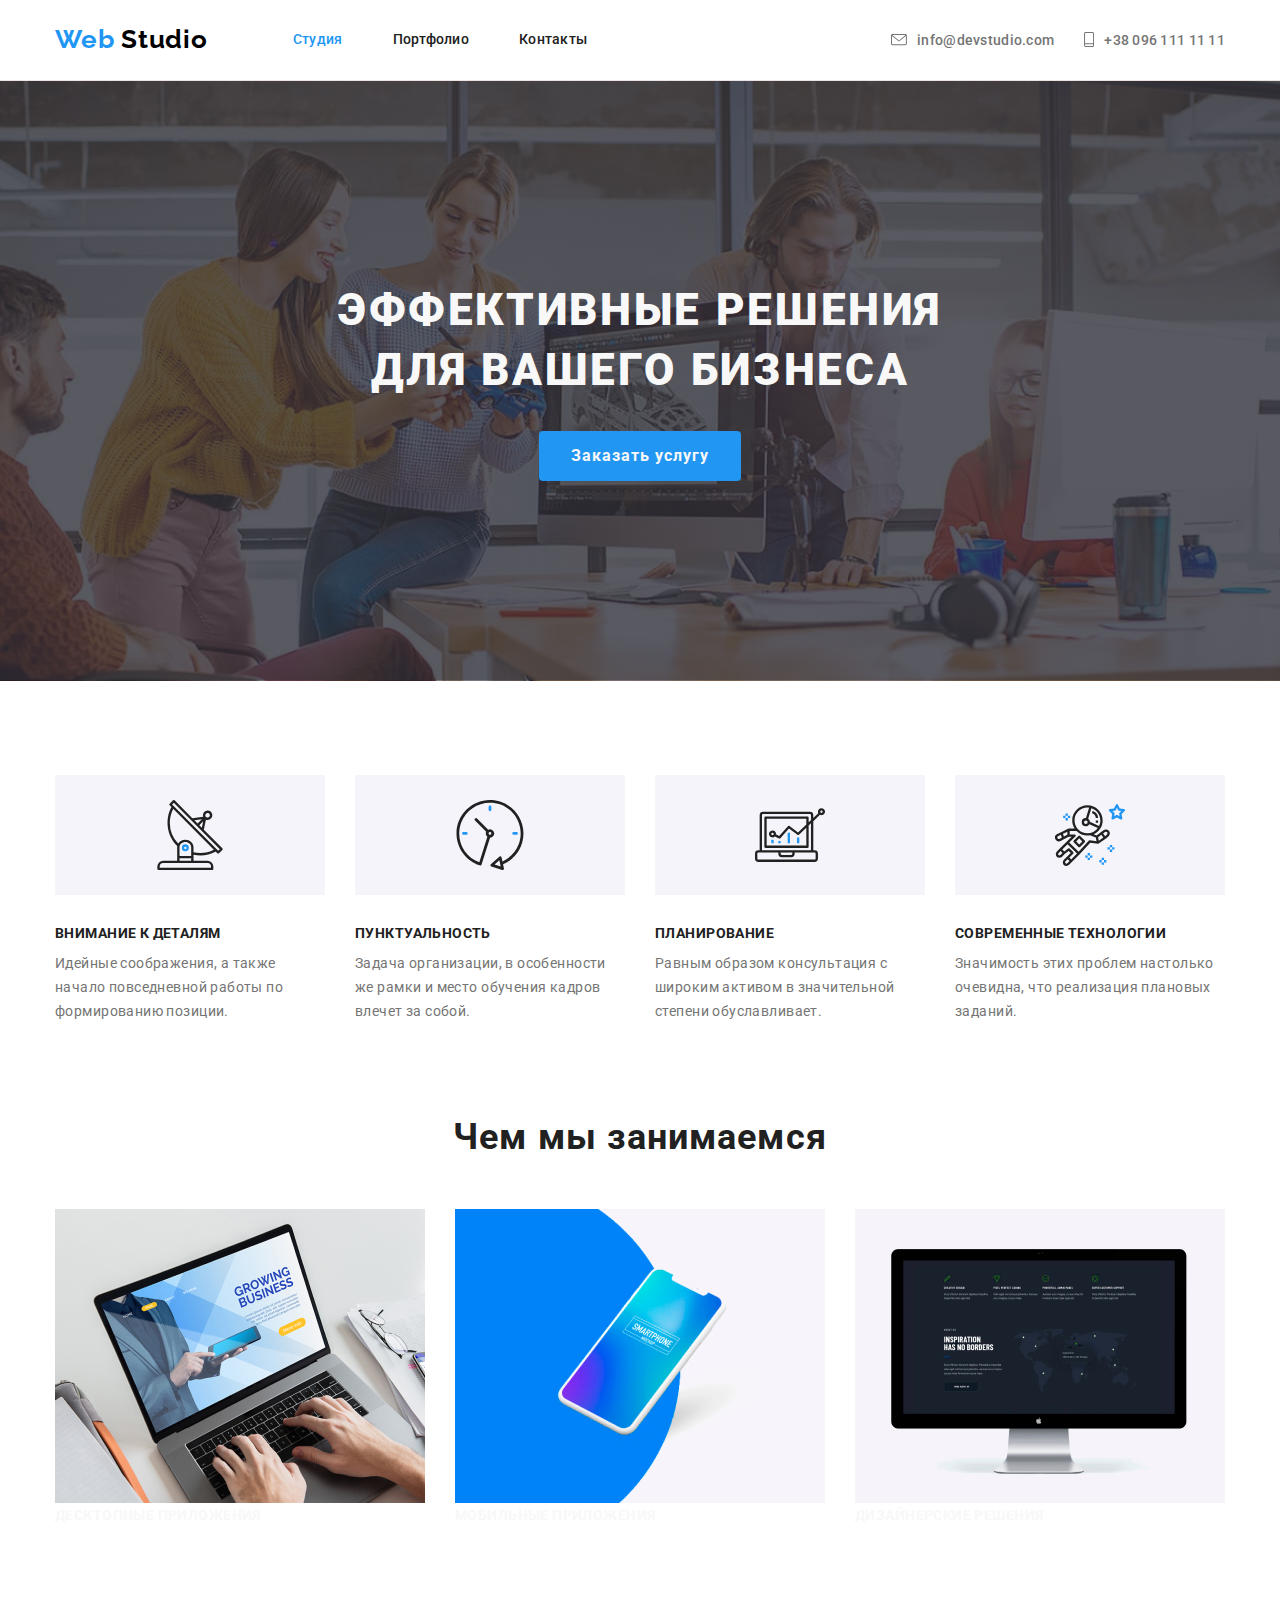
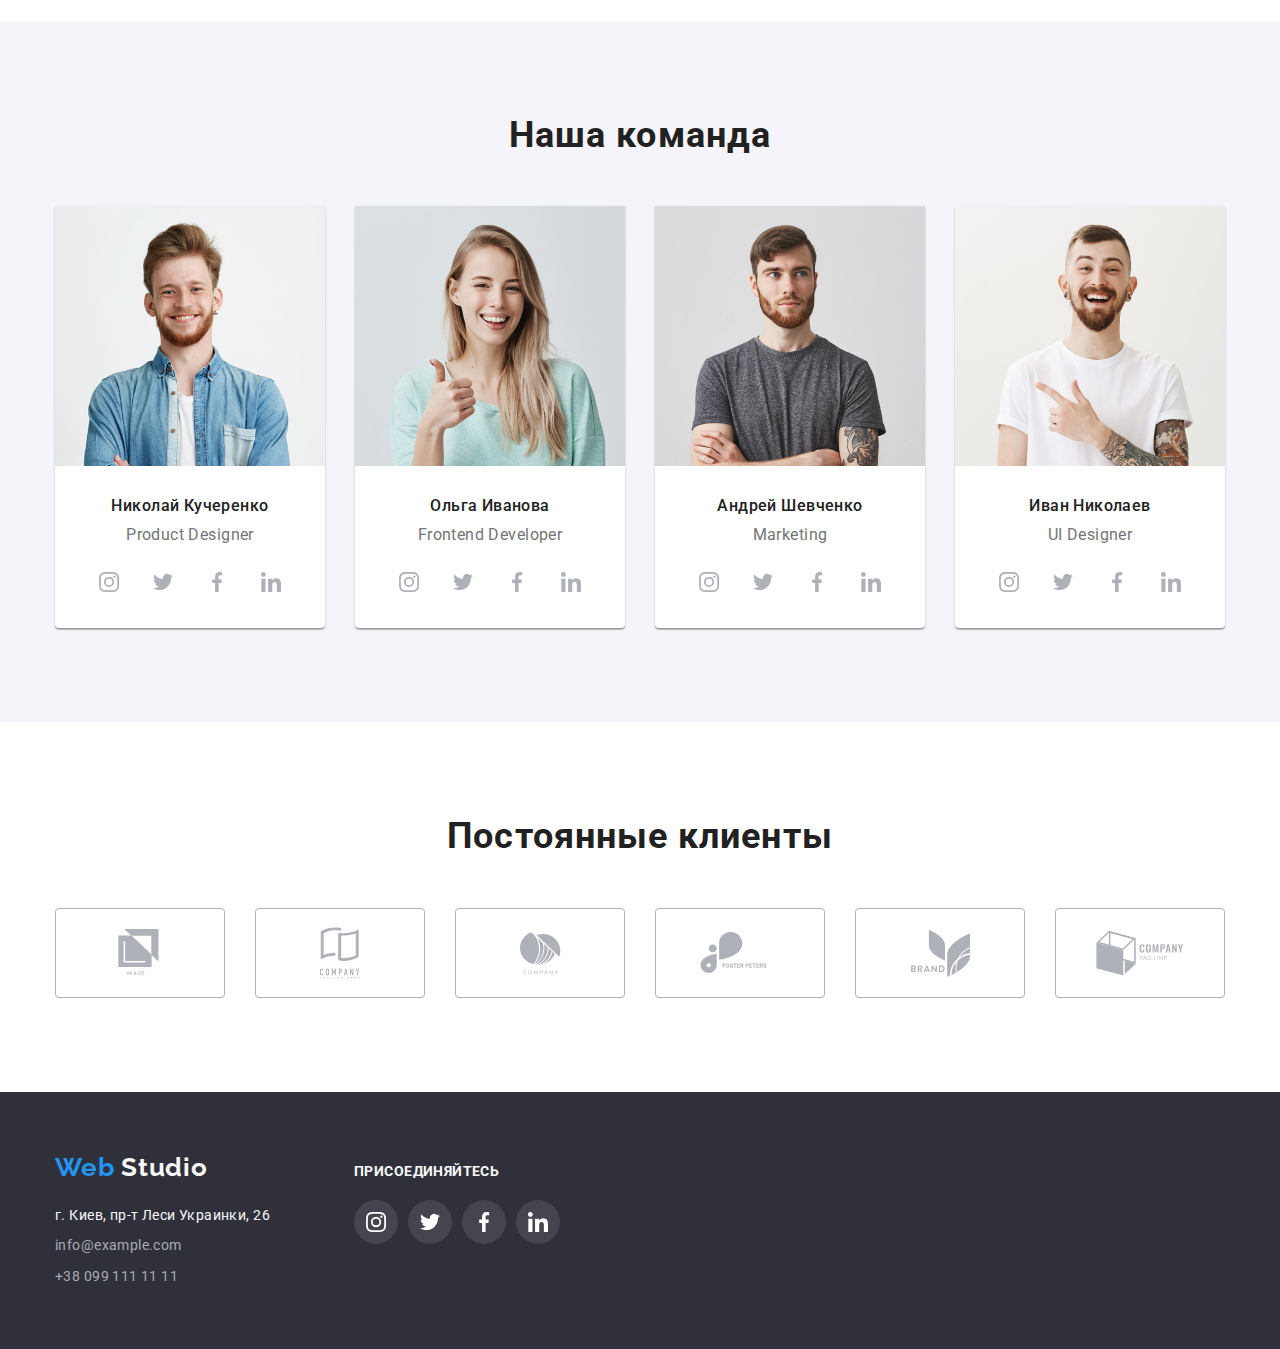
==== commit ad075352: "fix svg" ====
--- a/index.html
+++ b/index.html
@@ -596,7 +596,7 @@
               >
                 <svg class="button-icon" width="45" height="49">
                   <use
-                    href="./images/sprite.svg#ya-&-co"
+                    href="./images/sprite.svg#ya-co"
                     lang="en"
                     title="YA & CO"
                     alt="Логотип компании YA & CO"
@@ -677,7 +677,7 @@
               >
                 <svg class="button-icon" width="88" height="45">
                   <use
-                    href="./images/sprite.svg#company-tagline-here"
+                    href="./images/sprite.svg#company-tag-line"
                     lang="en"
                     title="COMPANY TAG LINE"
                     alt="Логотип компании COMPANY TAG LINE"
--- a/css/styles.css
+++ b/css/styles.css
@@ -16,7 +16,8 @@
   src: local('Roboto Black'), local('Roboto-Black'),
     url('../fonts/roboto-v20-latin_cyrillic-900.woff2') format('woff2'),
     /* Chrome 26+, Opera 23+, Firefox 39+ */
-      url('../fonts/roboto-v20-latin_cyrillic-900.woff') format('woff'); /* Chrome 6+, Firefox 3.6+, IE 9+, Safari 5.1+ */
+      url('../fonts/roboto-v20-latin_cyrillic-900.woff') format('woff');
+  /* Chrome 6+, Firefox 3.6+, IE 9+, Safari 5.1+ */
 }
 
 html {
